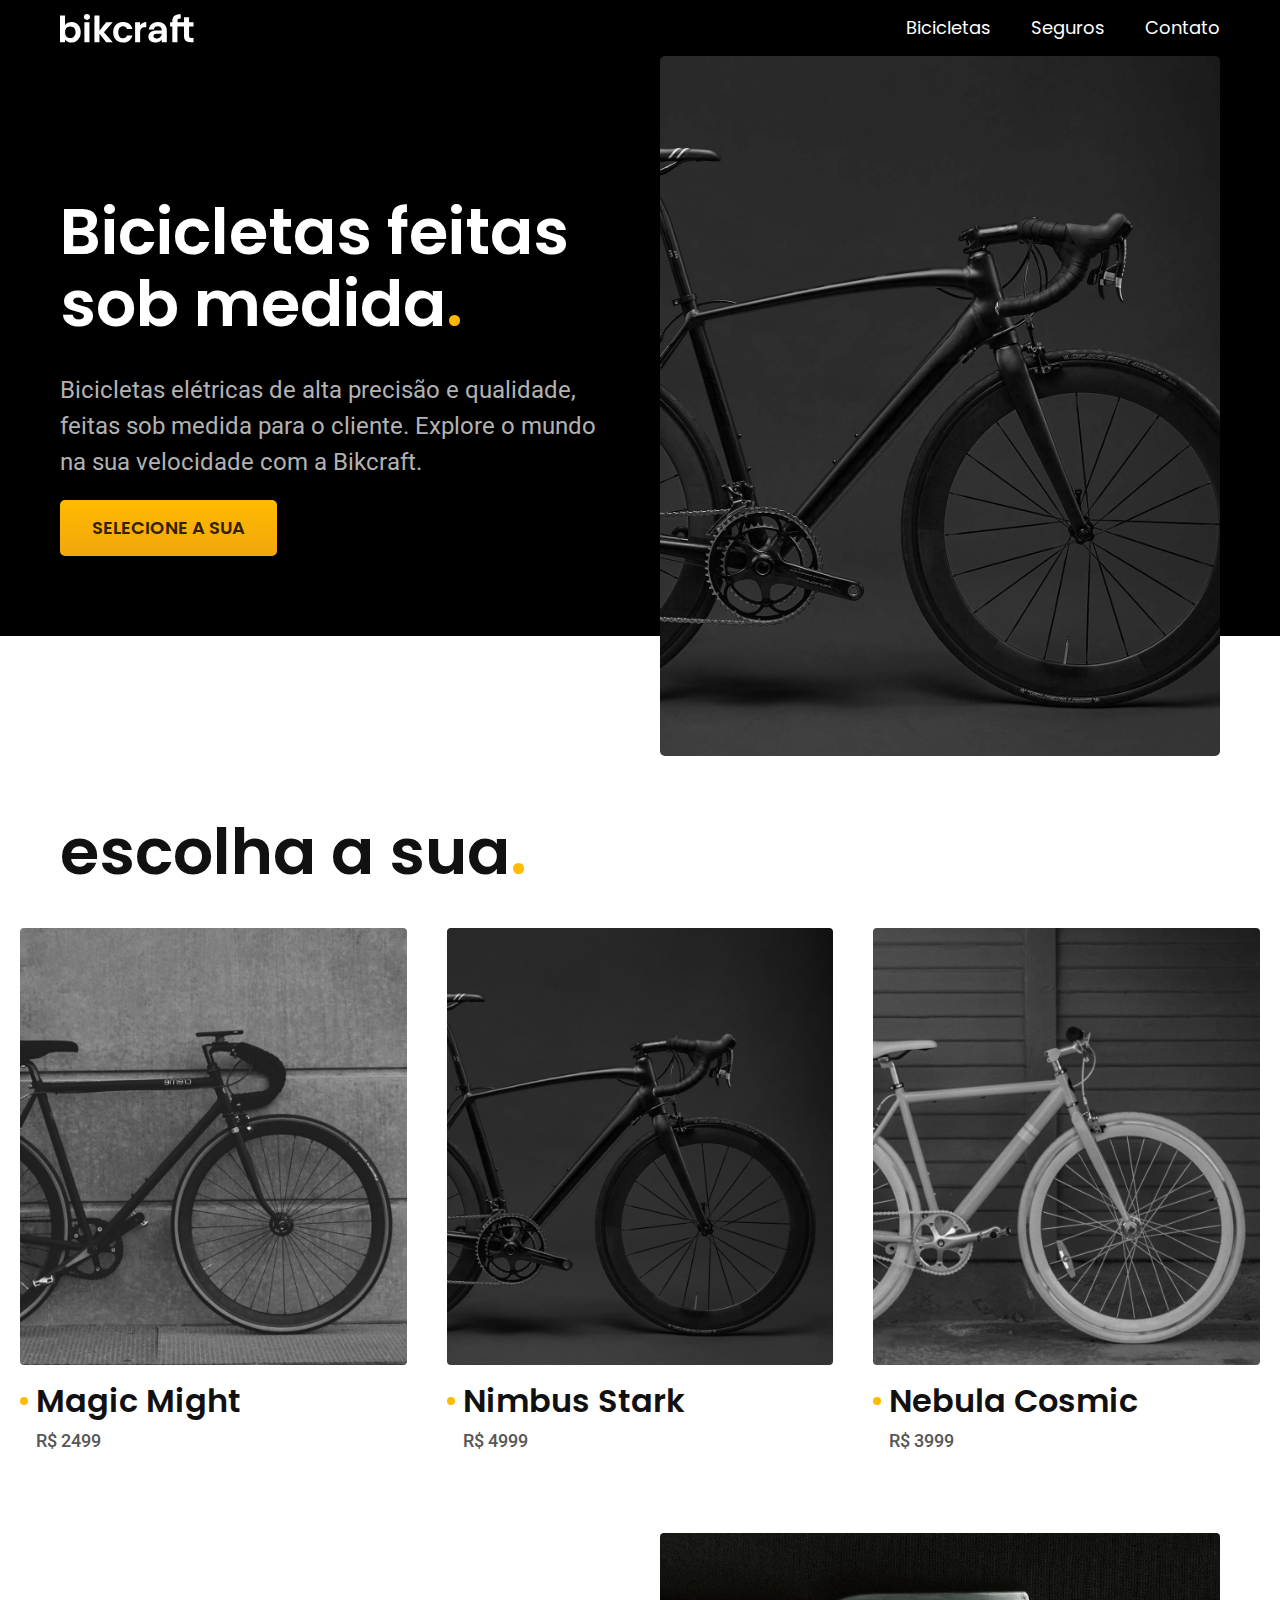
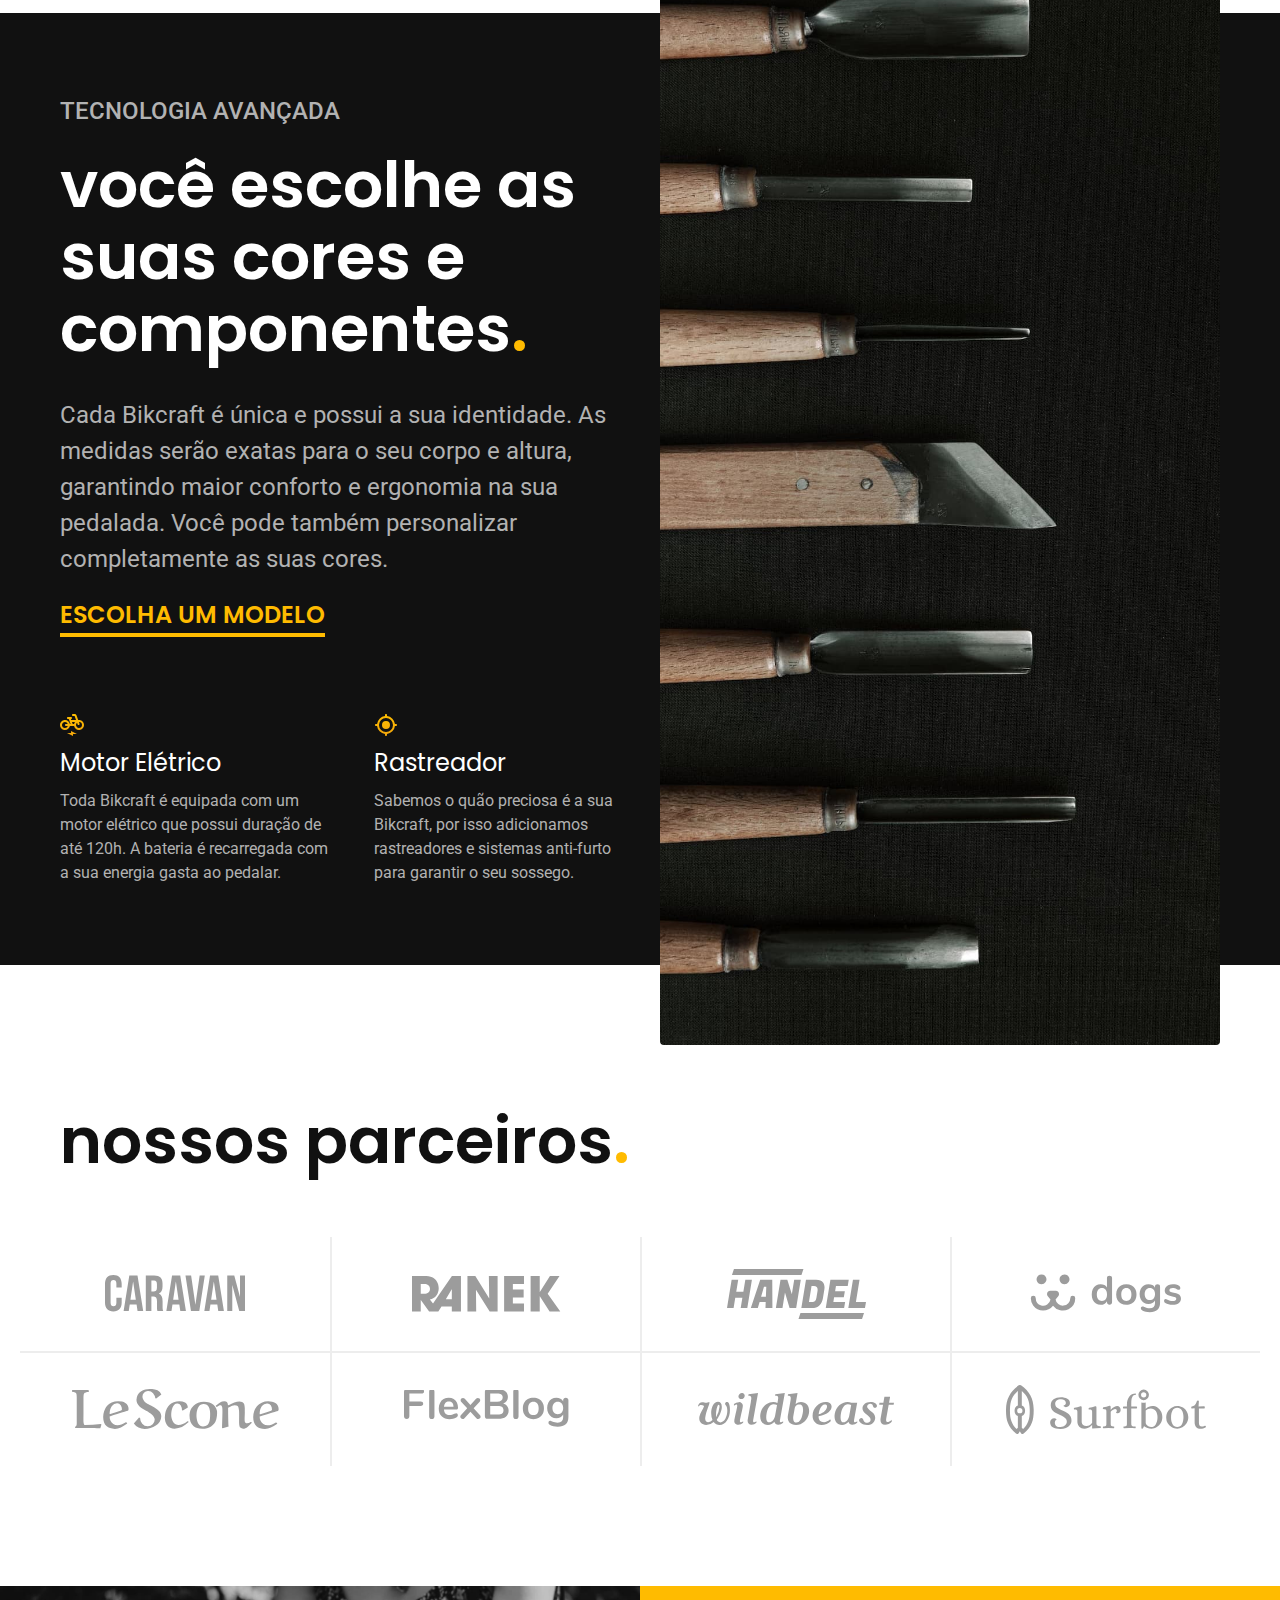
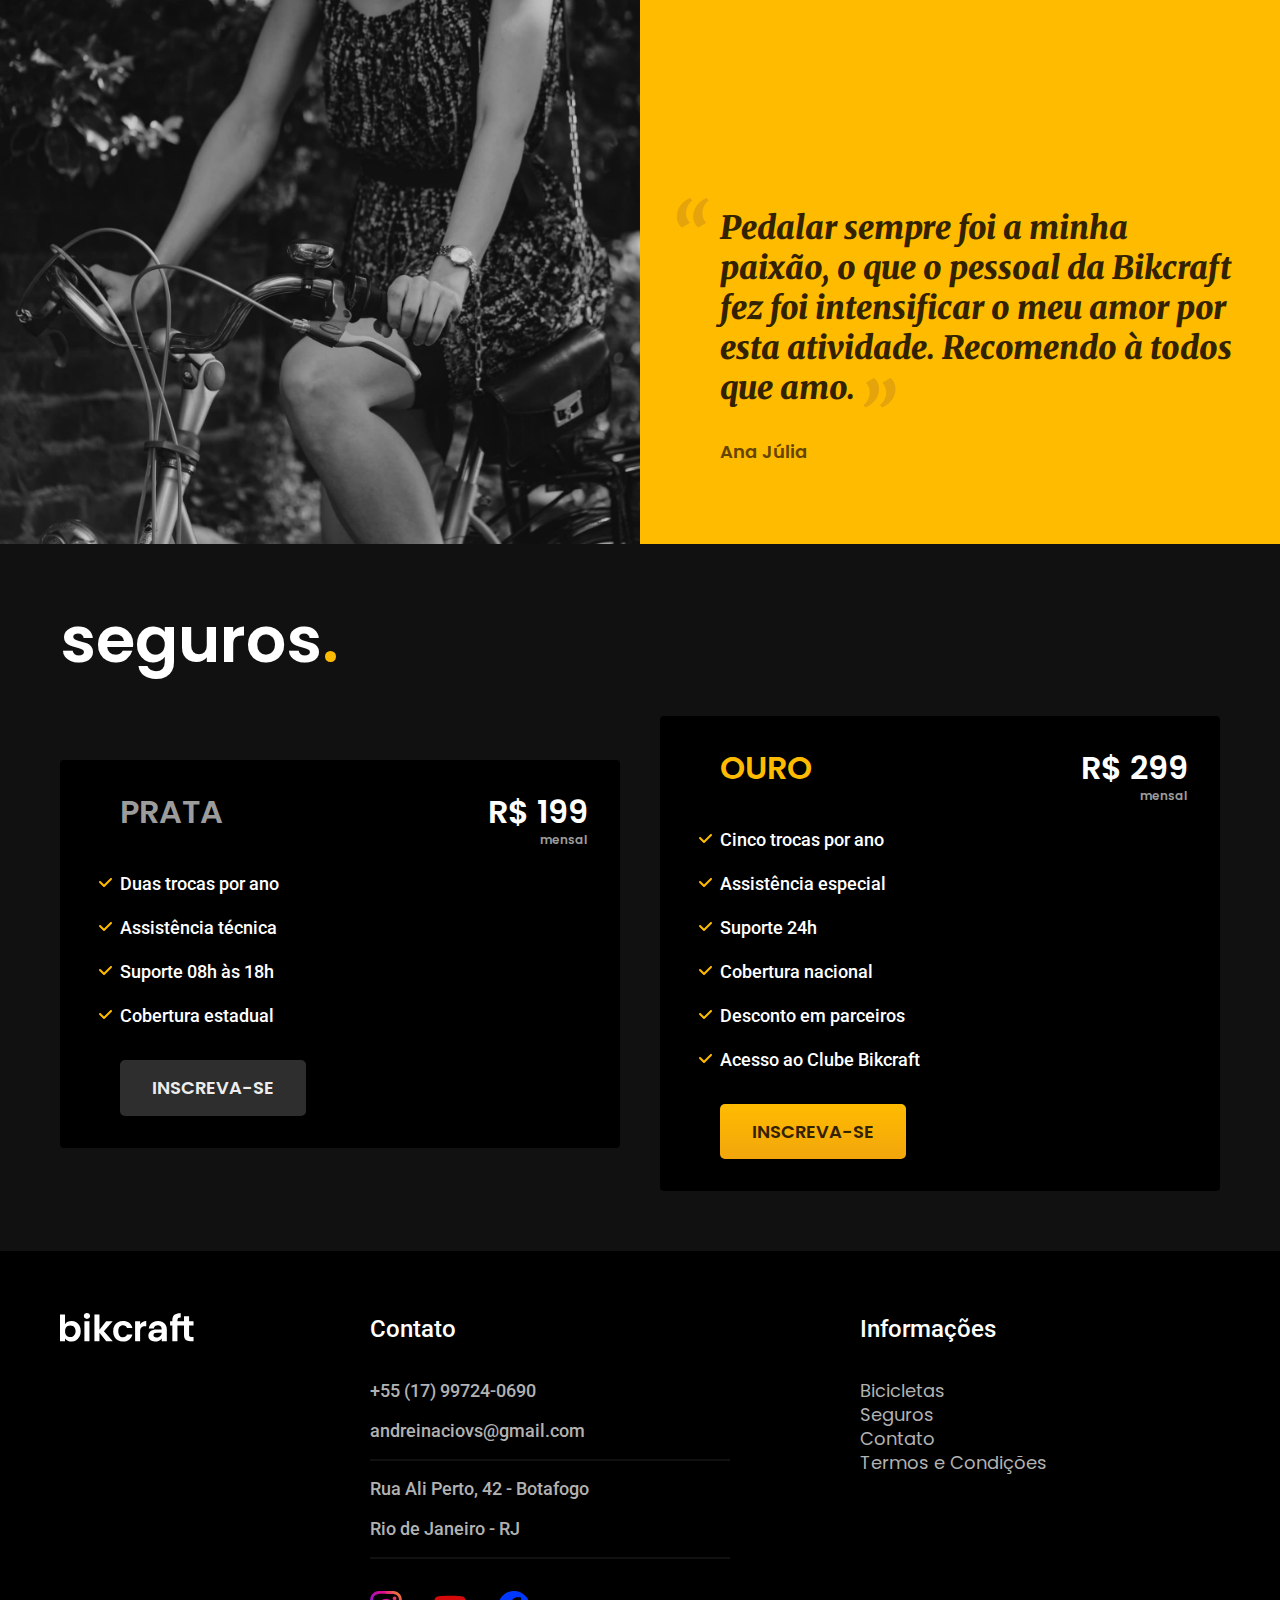
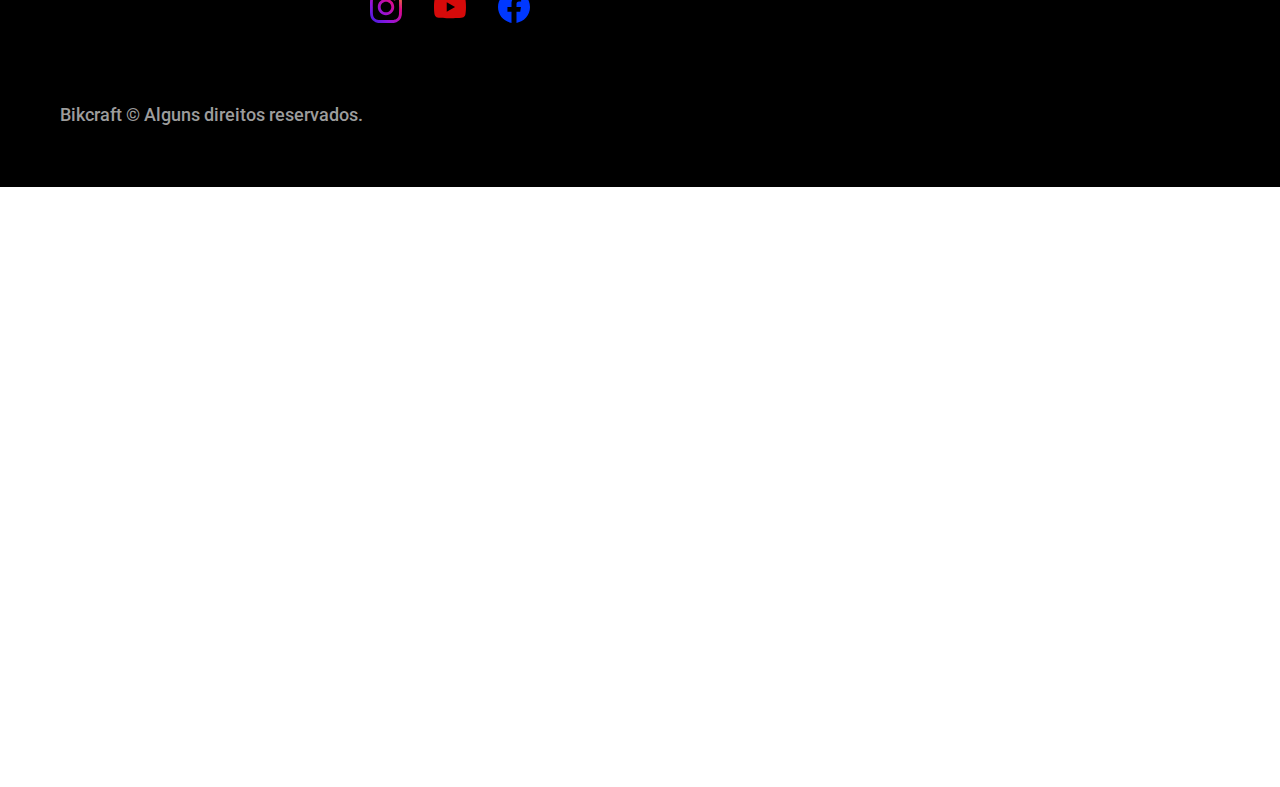
==== index.html @ 0cb3e91a "feat (footer): criacao do footer da PAGINA" ====
<!DOCTYPE html>
<html lang="en">

<head>
  <meta charset="UTF-8" />
  <meta name="viewport" content="width=device-width, initial-scale=1.0" />
  <meta name="description"
    content="Bicicletas elétricas de alta precisão e qualidade,  feitas sob medida para o cliente. Explore o mundo na sua velocidade com a Bikcraft." />
  <link rel="preconnect" href="https://fonts.googleapis.com">
  <link rel="preconnect" href="https://fonts.gstatic.com" crossorigin>
  <link
    href="https://fonts.googleapis.com/css2?family=Poppins:ital,wght@0,100;0,200;0,300;0,400;0,500;0,600;0,700;0,800;0,900;1,100;1,200;1,300;1,400;1,500;1,600;1,700;1,800;1,900&family=Roboto:ital,wght@0,100;0,300;0,400;0,500;0,700;0,900;1,100;1,300;1,400;1,500;1,700;1,900&family=Merriweather:ital,wght@0,300;0,400;0,700;0,900;1,300;1,400;1,700;1,900&display=swap"
    rel="stylesheet">
  <link rel="stylesheet" href="./css/style.css" />
  <link rel="shortcut icon" href="./img/favicon.svg" type="image/x-icon" />
  <title>Bikcraft - Bicicletas Elétricas</title>
</head>

<body>
  <!--  HEADER -->
  <header class="header-bg">
    <div class="container header">
      <a class="logo" href="./">
        <img src="./img/bikcraft.svg" alt="Bikcraft" />
      </a>
      <nav aria-label="primaria">
        <ul class="header-menu c0 font1-m">
          <li>
            <a class="header-bicicletas" href="./bicicletas.html">Bicicletas</a>
          </li>
          <li><a class="header-seguros" href="./seguros.html">Seguros</a></li>
          <li><a class="header-contato" href="./contato.html">Contato</a></li>
        </ul>
      </nav>
    </div>
  </header>

  <!-- INTRODUCAO -->
  <main class="introducao-bg">
    <div class="container introducao">
      <div class="introducao-conteudo">
        <h1 class="introducao-title c0 font1-2xl">
          Bicicletas feitas sob medida<span class="p1">.</span>
        </h1>
        <p class="introducao-desc c5 font2-l">
          Bicicletas elétricas de alta precisão e qualidade, feitas sob medida
          para o cliente. Explore o mundo na sua velocidade com a Bikcraft.
        </p>
        <a class="introducao-btn btn" type="button">SELECIONE A SUA</a>
      </div>
      <div>
        <img src="./img/fotos/introducao.jpg" alt="Bicicleta Elétrica Nimbuns Stark" />
      </div>
    </div>
  </main>

  <!-- Bicicletas -->
  <article class="bicicletas-lista">
    <h2 class="container bicicletas-title c11 font1-2xl">
      escolha a sua<span class="p1">.</span>
    </h2>
    <div class="bicicletas-galeria">
      <ul>
        <li>
          <a href="./bicicletas/magic.html">
            <img src="./img/bicicletas/magic-home.jpg" alt="Bicicleta elétrica Magic Might" />
            <h3 class="font1-xl c11">Magic Might</h3>
            <span class="font2-m c8">R$ 2499</span>
          </a>
        </li>
        <li>
          <a href="./bicicletas/nimbus.html">
            <img src="./img/bicicletas/nimbus-home.jpg" alt="Bicicleta elétrica Nimbus Stark" />
            <h3 class="font1-xl c11">Nimbus Stark</h3>
            <span class="font2-m c8">R$ 4999</span>
          </a>
        </li>
        <li>
          <a href="./bicicletas/nebula.html">
            <img src="./img/bicicletas/nebula-home.jpg" alt="Bicicleta elétrica Nebula Cosmic" />
            <h3 class="font1-xl c11">Nebula Cosmic</h3>
            <span class="font2-m c8">R$ 3999</span>
          </a>
        </li>
      </ul>
    </div>
  </article>

  <!-- Tecnologia -->
  <article class="tecnologia-bg">
    <div class="container tecnologia">
      <div class="tecnologia-conteudo">
        <span class="font2-l-bold c5">TECNOLOGIA AVANÇADA</span>
        <h2 class="font1-2xl c0">
          você escolhe as suas cores e componentes<span class="p1">.</span>
        </h2>
        <p class="font2-l c5">
          Cada Bikcraft é única e possui a sua identidade. As medidas serão
          exatas para o seu corpo e altura, garantindo maior conforto e
          ergonomia na sua pedalada. Você pode também personalizar
          completamente as suas cores.
        </p>
        <a class="link" href="./bicicletas.html">ESCOLHA UM MODELO</a>
        <div class="tecnologia-vantagens">
          <div class="vantagem motor">
            <img src="./img/icones/eletrica.svg" alt="" />
            <h3 class="font1-l c0">Motor Elétrico</h3>
            <p class="font2-s c5">
              Toda Bikcraft é equipada com um motor elétrico que possui
              duração de até 120h. A bateria é recarregada com a sua energia
              gasta ao pedalar.
            </p>
          </div>
          <div class="vantagem rastreador">
            <img src="./img/icones/rastreador.svg" alt="" />
            <h3 class="font1-l c0">Rastreador</h3>
            <p class="font2-s c5">
              Sabemos o quão preciosa é a sua Bikcraft, por isso adicionamos
              rastreadores e sistemas anti-furto para garantir o seu sossego.
            </p>
          </div>
        </div>
      </div>
      <div class="tecnologia-imagem">
        <img src="./img/fotos/tecnologia.jpg" alt="" />
      </div>
    </div>
  </article>

  <!-- Parceiros -->
  <section class="parceiros" aria-label="Nossos Parceiros">
    <h2 class="container font1-2xl c11">nossos parceiros<span class="p1">.</span></h2>

    <ul>
      <li><img src="./img/parceiros/caravan.svg" alt="caravan"></li>
      <li><img src="./img/parceiros/ranek.svg" alt="ranek"></li>
      <li><img src="./img/parceiros/handel.svg" alt="handel"></li>
      <li><img src="./img/parceiros/dogs.svg" alt="dogs"></li>
      <li><img src="./img/parceiros/lescone.svg" alt="lescone"></li>
      <li><img src="./img/parceiros/flexblog.svg" alt="flexblog"></li>
      <li><img src="./img/parceiros/wildbeast.svg" alt="wildbeast"></li>
      <li><img src="./img/parceiros/surfbot.svg" alt="surfbot"></li>
    </ul>
  </section>

  <!-- Depoimento -->
  <section class="depoimento" aria-label="Depoimento">
    <div>
      <img src="./img/fotos/depoimento.jpg" alt="Pessoa pedalando com uma Bikcraft">
    </div>

    <div class="depoimento-conteudo">
      <blockquote class="font1-xl p5">
        <p>Pedalar sempre foi a minha paixão, o que o pessoal da Bikcraft fez foi intensificar
          o meu amor por esta atividade. Recomendo à todos que amo.</p>
      </blockquote>
      <span class="font1-m-bold p4">Ana Júlia</span>
    </div>
  </section>

  <!-- Seguros -->
  <article class="seguros-bg">
    <div class="container seguros">
      <h2 class="font1-2xl c0">seguros<span class="p1">.</span></h2>
      <div class="seguros-item">
        <h3 class="font1-xl c6">PRATA</h3>
        <span class="font1-xl c0">R$ 199<span class="font1-xs c6">mensal</span></span>
        <ul class="font2-m c0">
          <li>Duas trocas por ano</li>
          <li>Assistência técnica</li>
          <li>Suporte 08h às 18h</li>
          <li>Cobertura estadual</li>
        </ul>
        <a class="btn secondary" href="./orcamento.html">INSCREVA-SE</a>
      </div>
      <div class="seguros-item">
        <h3 class="font1-xl p1">OURO</h3>
        <span class="c0 font1-xl">R$ 299<span class="font1-xs c6">mensal</span></span>
        <ul class="font2-m c0">
          <li>Cinco trocas por ano</li>
          <li>Assistência especial</li>
          <li>Suporte 24h</li>
          <li>Cobertura nacional</li>
          <li>Desconto em parceiros</li>
          <li>Acesso ao Clube Bikcraft</li>
        </ul>
        <a class="btn" href="./orcamento.html">INSCREVA-SE</a>
      </div>
    </div>
  </article>

  <!-- Footer -->
  <footer class="footer-bg">
    <div class="container footer">
      <img src="./img/bikcraft.svg" alt="">
      <div class="footer-contato">
        <h3 class="font2-l-bold c0">Contato</h3>
        <ul class="font2-m c5">
          <li><a href="tel:+5517997240690">+55 (17) 99724-0690</a></li>
          <li><a href="mailto:andreinaciovs@gmail.com">andreinaciovs@gmail.com</a></li>
          <li>Rua Ali Perto, 42 - Botafogo</li>
          <li>Rio de Janeiro - RJ</li>
        </ul>
        <div class="footer-redes">
          <a href="./">
            <img src="./img/redes/instagram.svg" alt="Instagram">
          </a>
          <a href="./">
            <img src="./img/redes/youtube.svg" alt="Youtube">
          </a>
          <a href="./">
            <img src="./img/redes/facebook.svg" alt="Facebook">
          </a>
        </div>
      </div>
      <div class="footer-informacoes">
        <h3 class="font2-l-bold c0">Informações</h3>
        <nav>
          <ul class="font1-m c5">
            <li><a href="./bicicletas.html">Bicicletas</a></li>
            <li><a href="./seguros.html">Seguros</a></li>
            <li><a href="./contato.html">Contato</a></li>
            <li><a href="./termos.html">Termos e Condições</a></li>
          </ul>
        </nav>
      </div>
      <p class="footer-copy font2-m c6">Bikcraft © Alguns direitos reservados.</p>
    </div>
  </footer>

</body>

</html>
---- css/style.css ----
@import "./global/global.css";
@import "./utils/tipografia.css";
@import "./utils/cores.css";

@import "./global/header.css";
@import "./global/footer.css";

/* Utilidades */
@import "./utils/components.css";

/* Home */
@import "./home/introducao.css";
@import "./home/tecnologia.css";
@import "./home/parceiros.css";
@import "./home/depoimento.css";
@import "./home/seguros.css";

/* Bicicletas */
@import "./bicicletas/bicicletas-list.css";
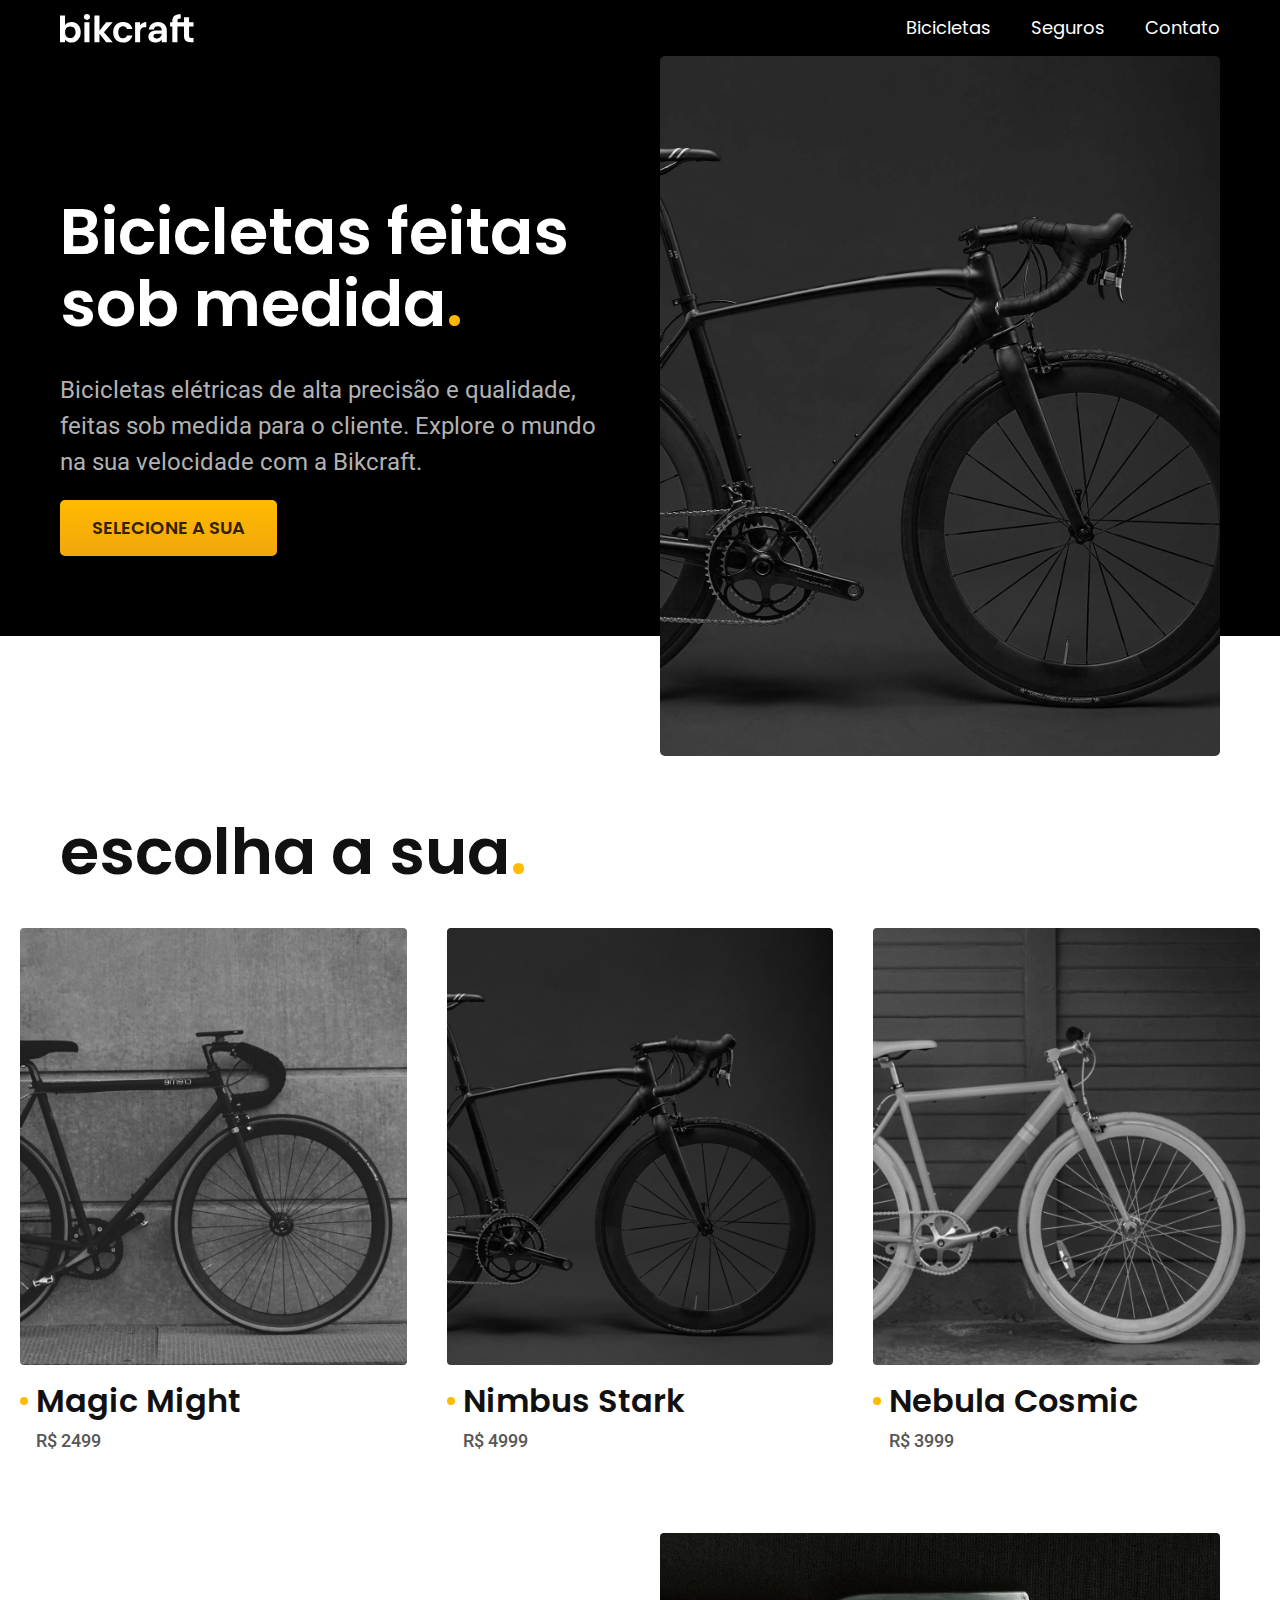
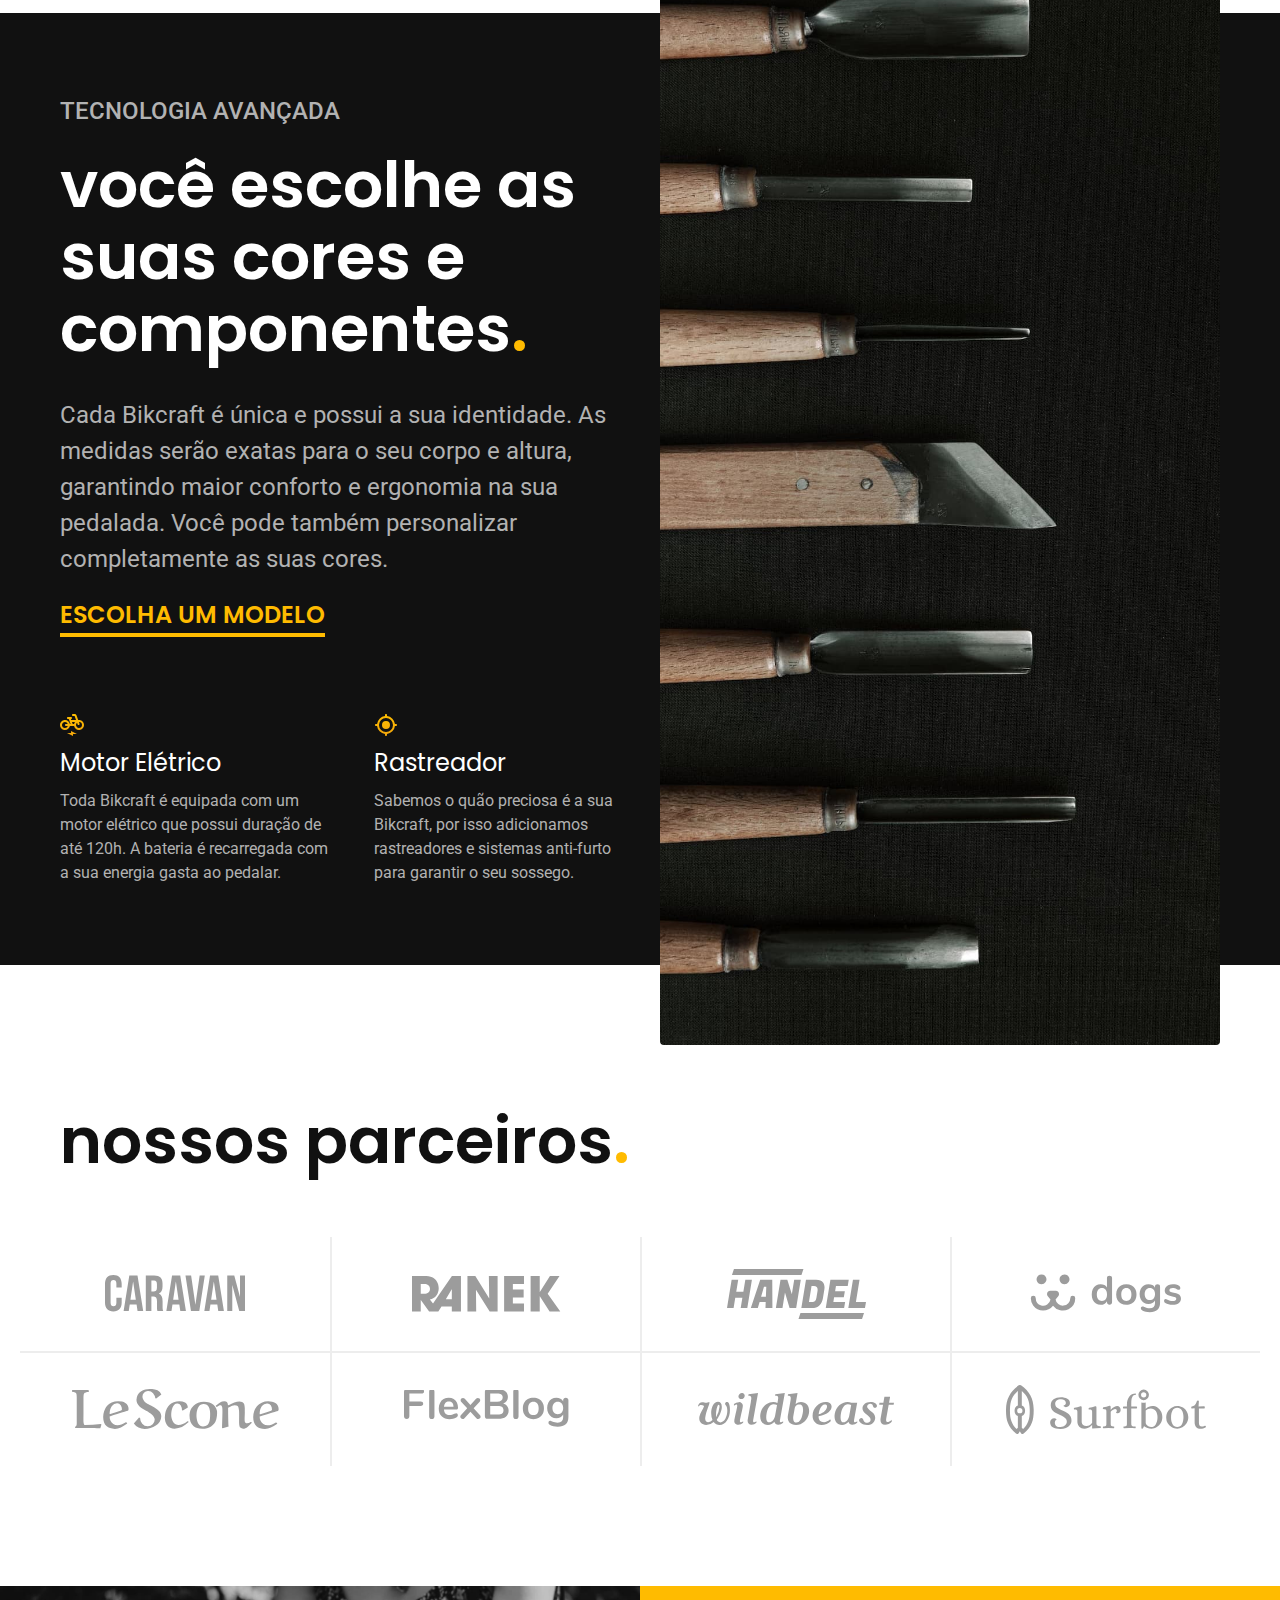
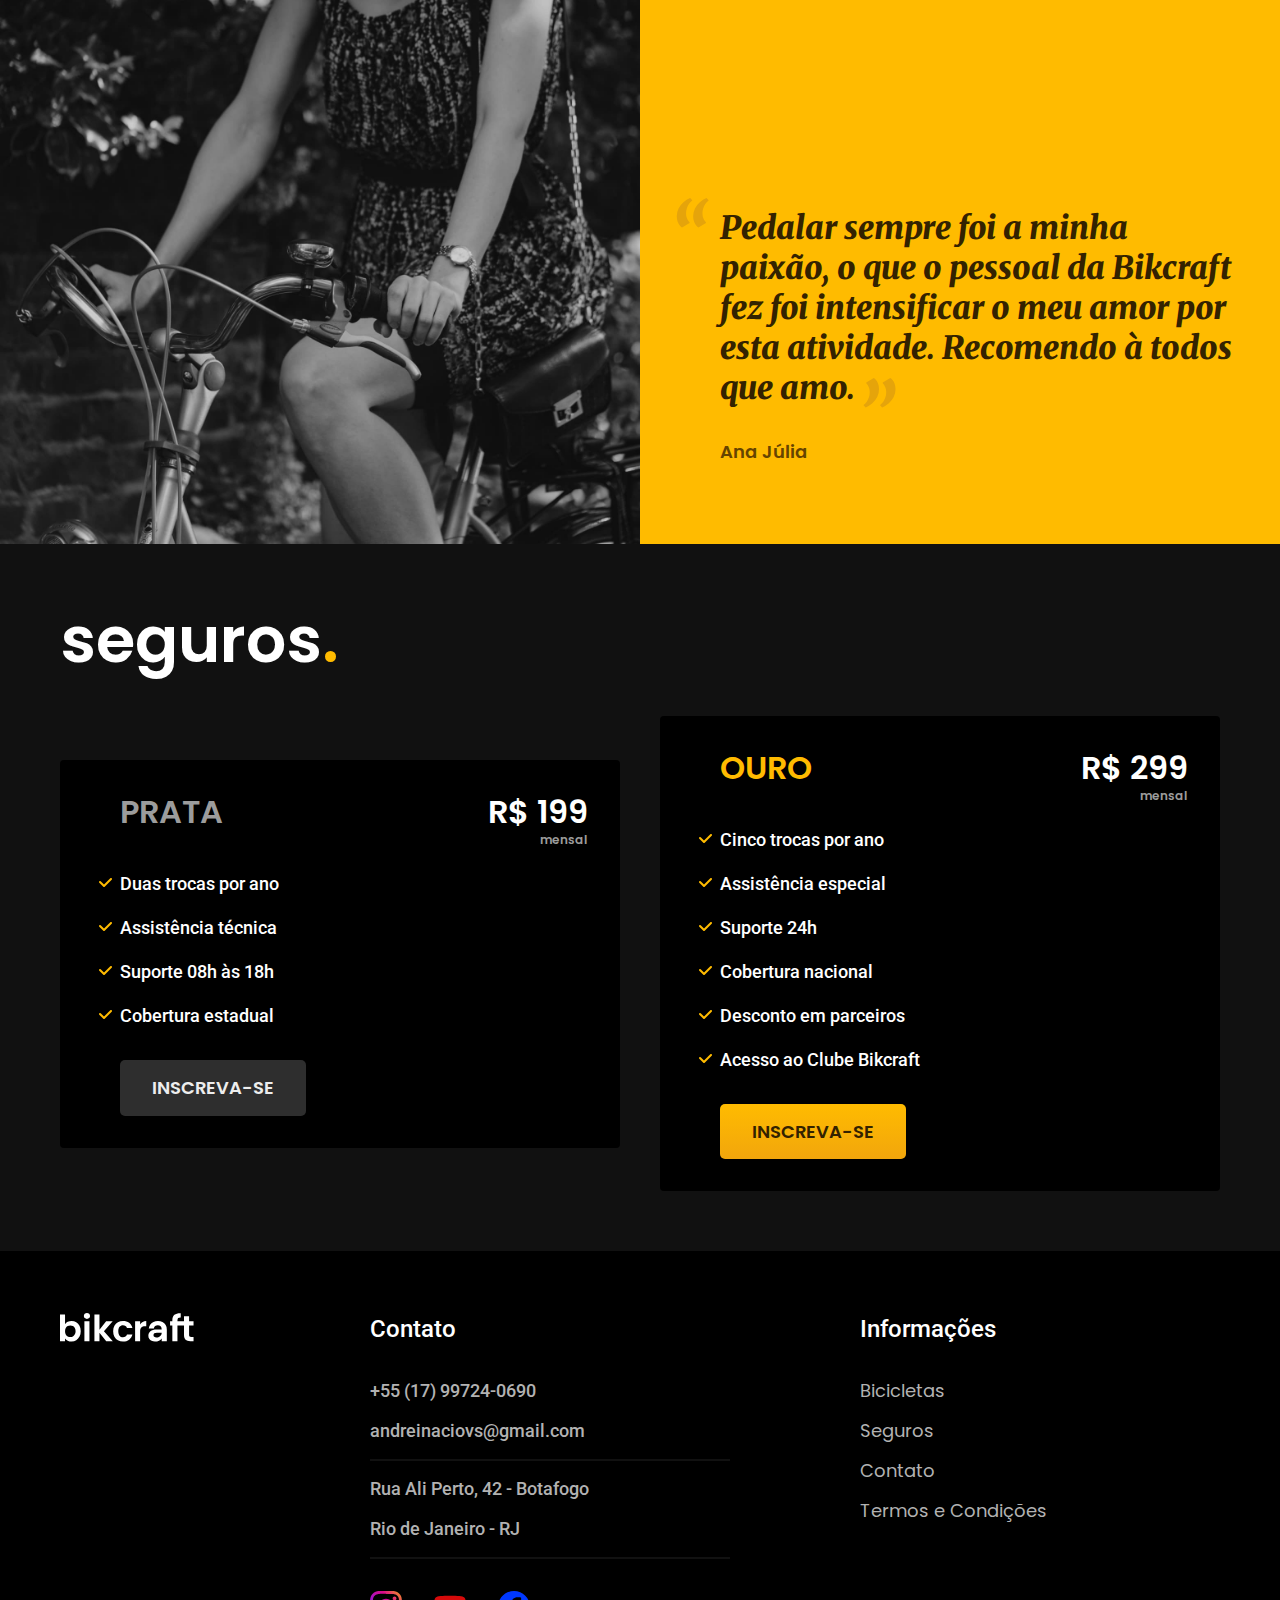
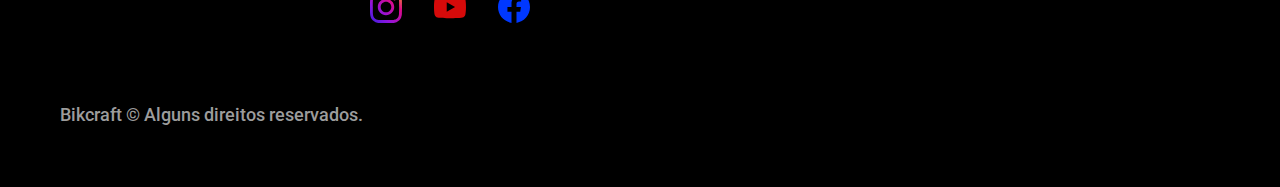
==== commit fca0bc78: "style (footers): ajustando espacamento das informacoes" ====
--- a/index.html
+++ b/index.html
@@ -216,7 +216,7 @@
       <div class="footer-informacoes">
         <h3 class="font2-l-bold c0">Informações</h3>
         <nav>
-          <ul class="font1-m c5">
+          <ul class="informacoes-nav font1-m c5">
             <li><a href="./bicicletas.html">Bicicletas</a></li>
             <li><a href="./seguros.html">Seguros</a></li>
             <li><a href="./contato.html">Contato</a></li>
--- a/css/style.css
+++ b/css/style.css
@@ -15,5 +15,8 @@
 @import "./home/depoimento.css";
 @import "./home/seguros.css";
 
+/* Termos */
+@import "./termos/termos.css";
+
 /* Bicicletas */
 @import "./bicicletas/bicicletas-list.css";
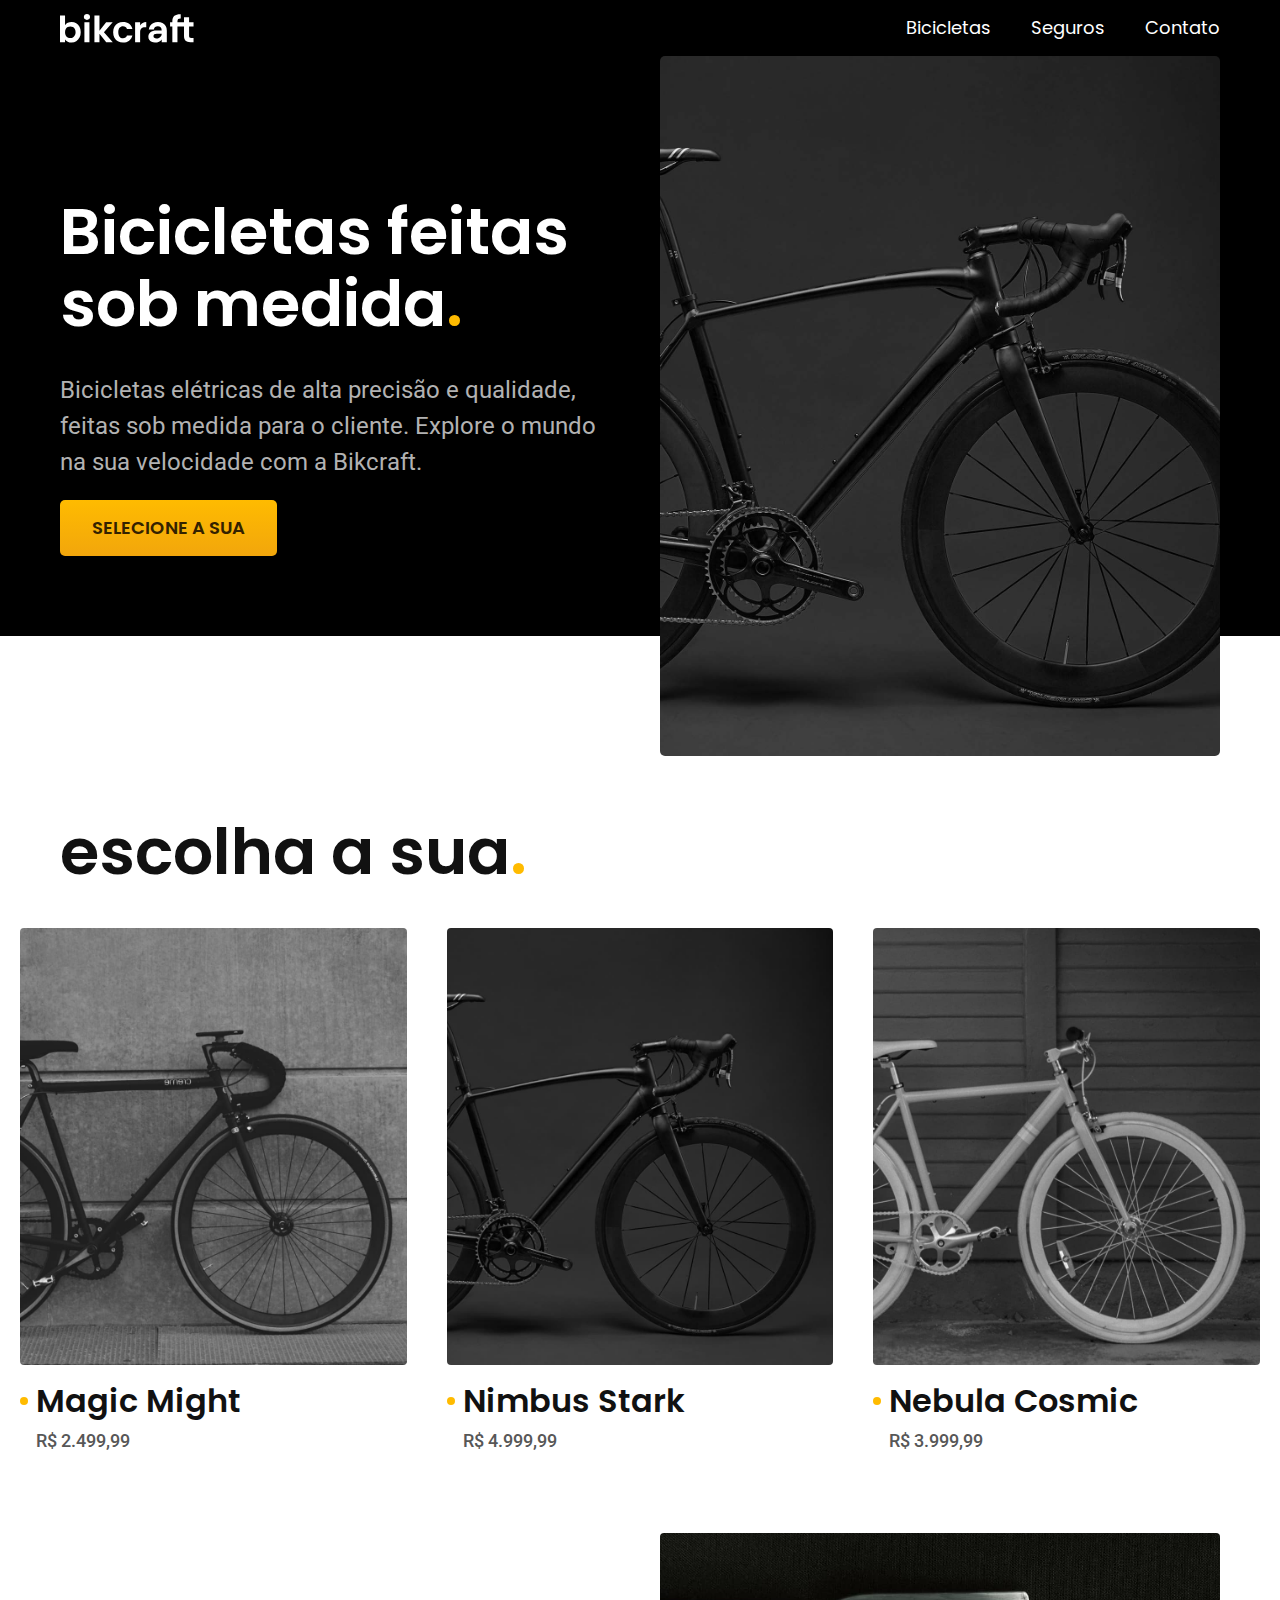
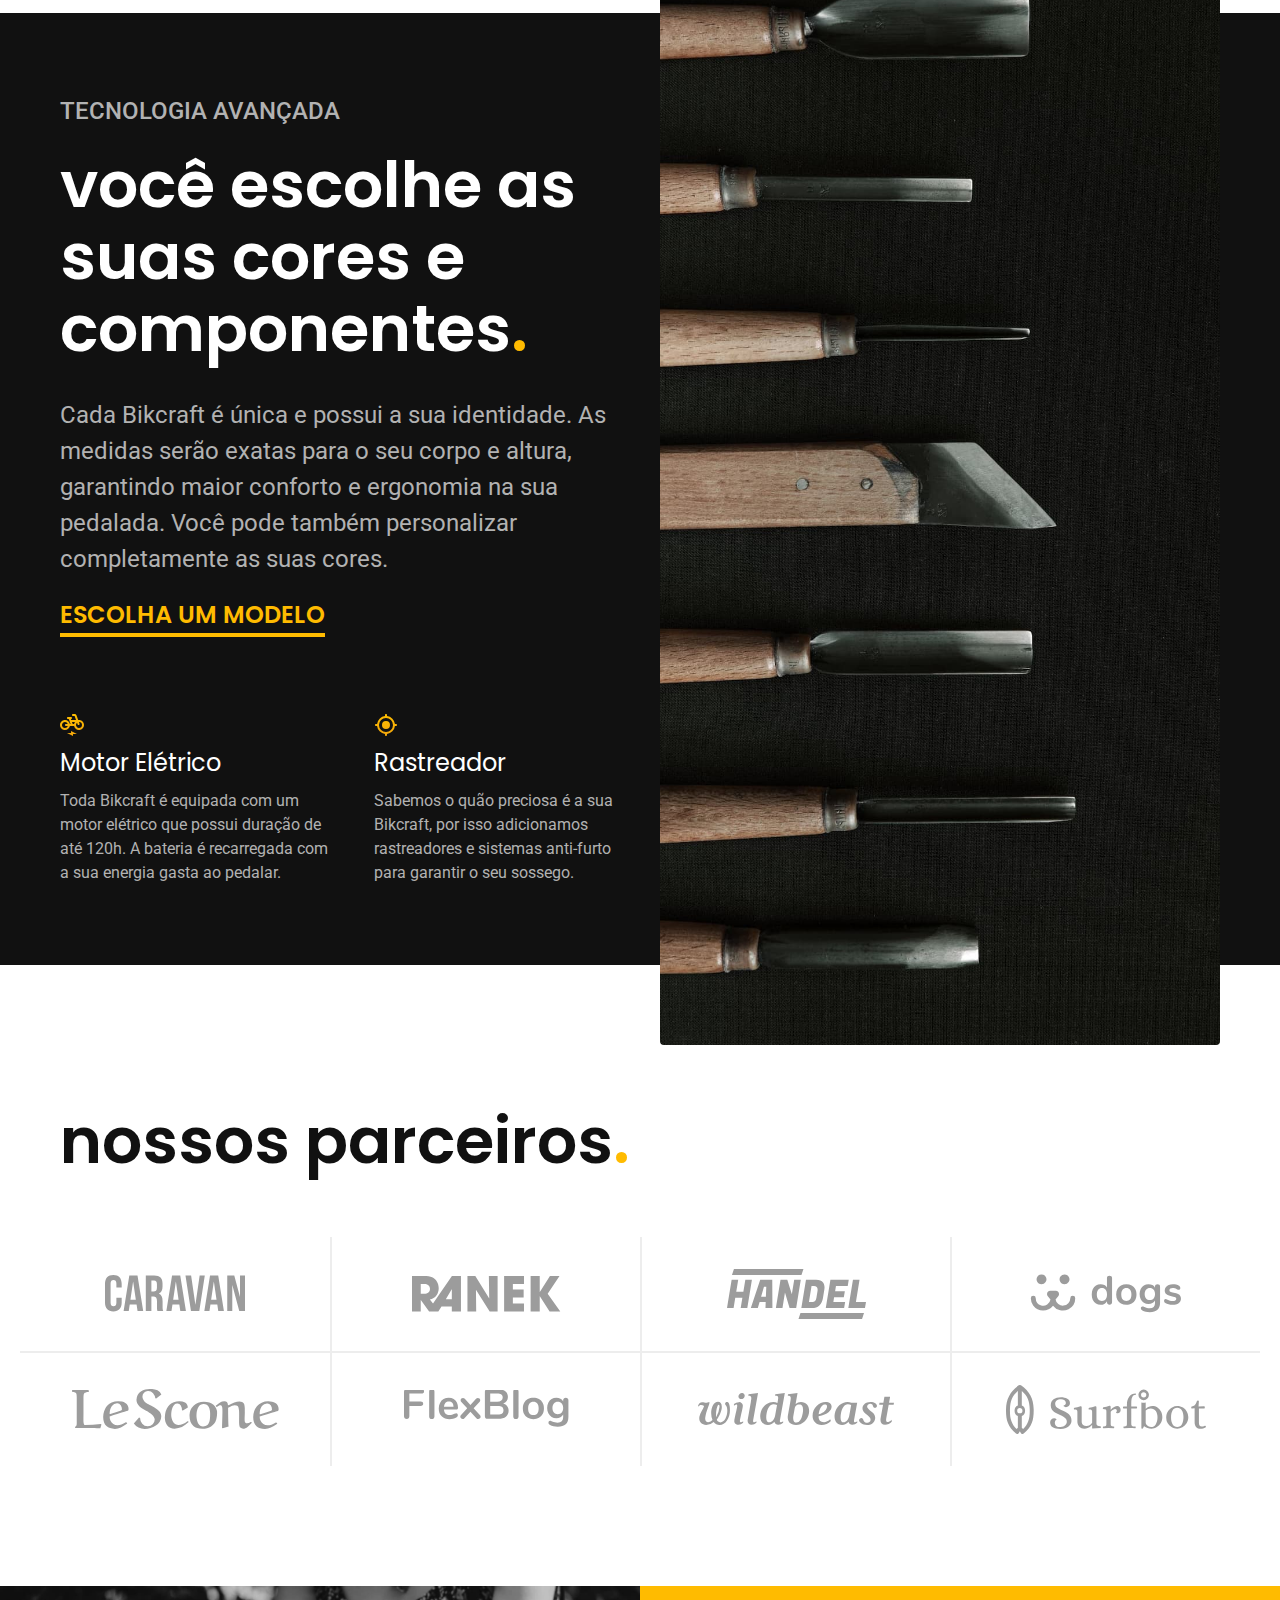
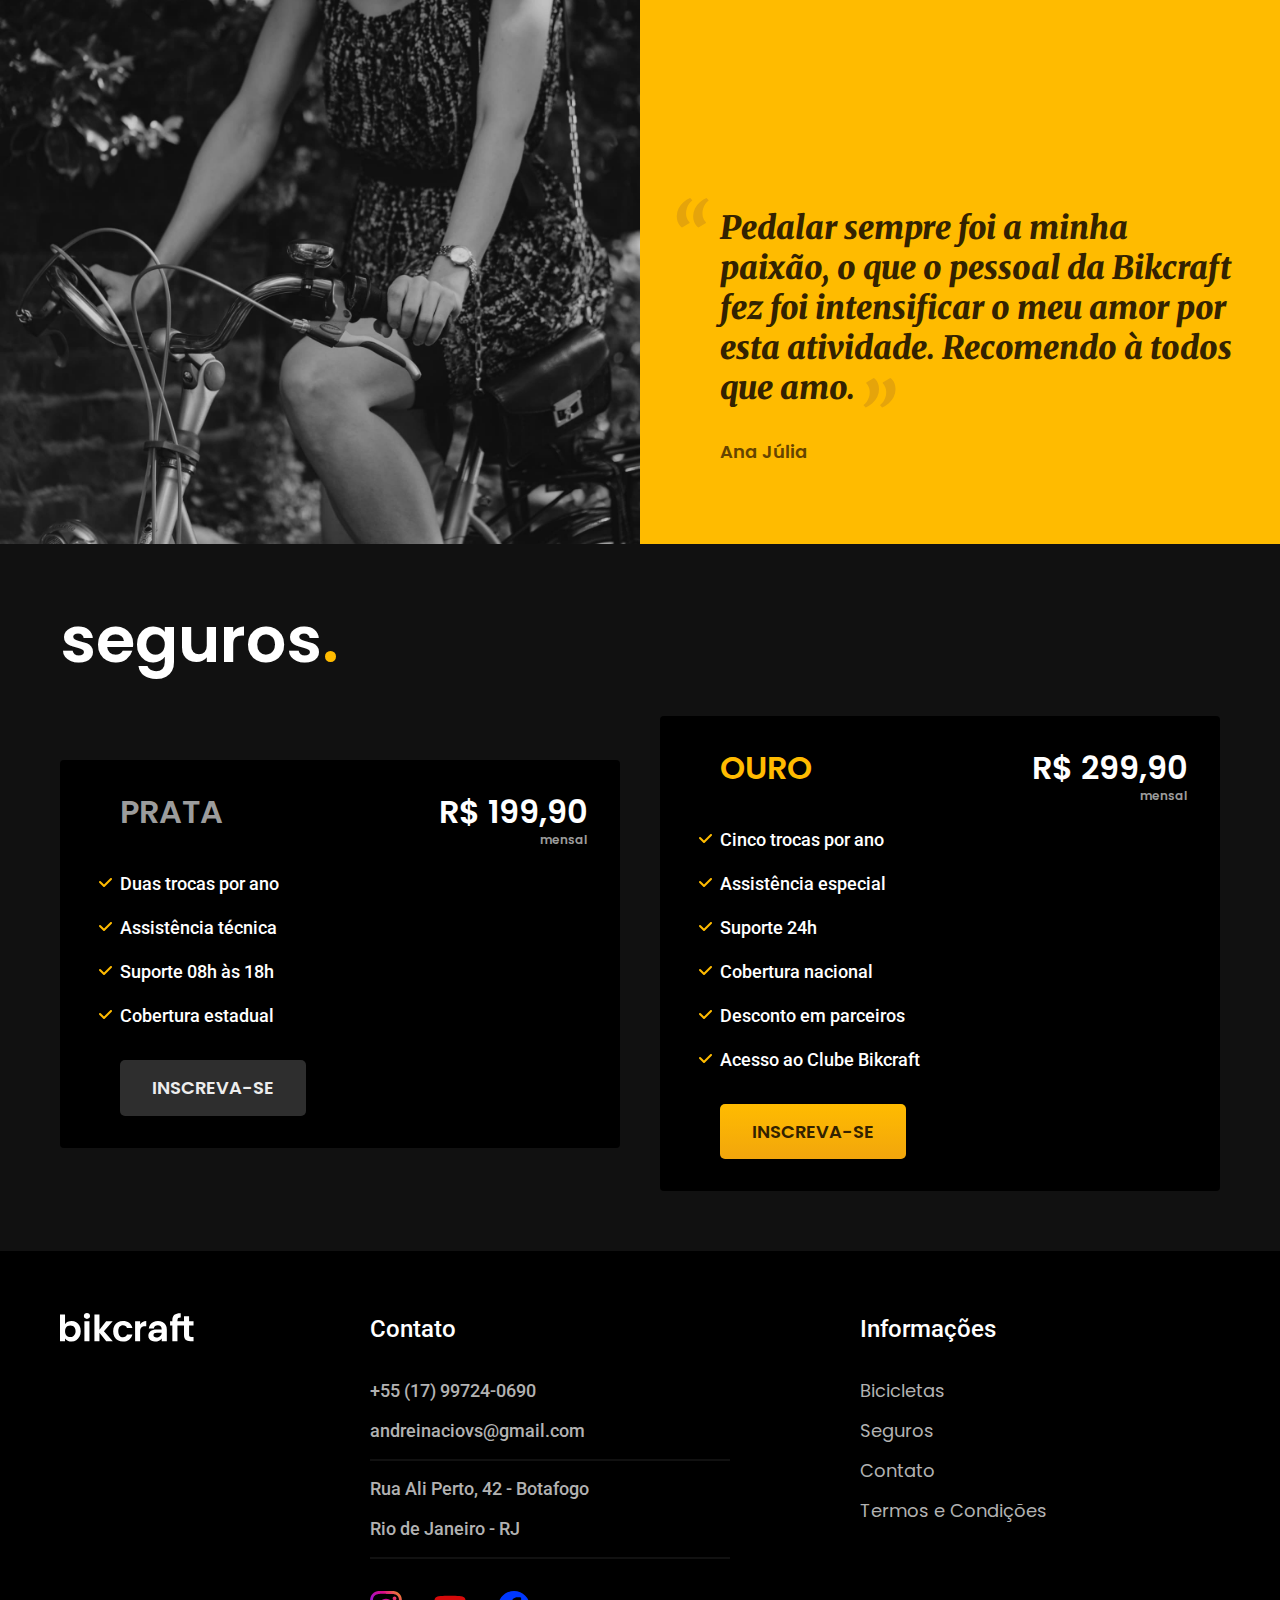
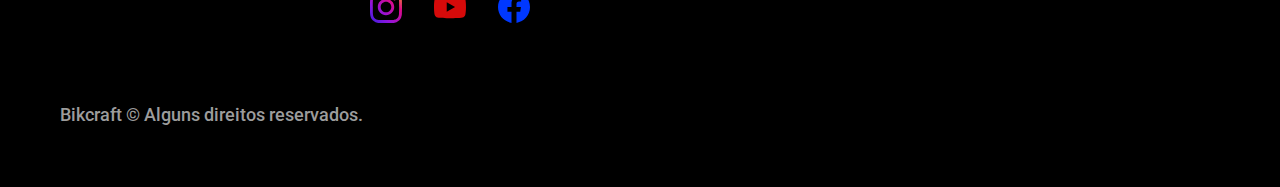
==== commit 095cc516: "fix (global): alterando precificacoes" ====
--- a/index.html
+++ b/index.html
@@ -1,233 +1,265 @@
 <!DOCTYPE html>
 <html lang="en">
-
-<head>
-  <meta charset="UTF-8" />
-  <meta name="viewport" content="width=device-width, initial-scale=1.0" />
-  <meta name="description"
-    content="Bicicletas elétricas de alta precisão e qualidade,  feitas sob medida para o cliente. Explore o mundo na sua velocidade com a Bikcraft." />
-  <link rel="preconnect" href="https://fonts.googleapis.com">
-  <link rel="preconnect" href="https://fonts.gstatic.com" crossorigin>
-  <link
-    href="https://fonts.googleapis.com/css2?family=Poppins:ital,wght@0,100;0,200;0,300;0,400;0,500;0,600;0,700;0,800;0,900;1,100;1,200;1,300;1,400;1,500;1,600;1,700;1,800;1,900&family=Roboto:ital,wght@0,100;0,300;0,400;0,500;0,700;0,900;1,100;1,300;1,400;1,500;1,700;1,900&family=Merriweather:ital,wght@0,300;0,400;0,700;0,900;1,300;1,400;1,700;1,900&display=swap"
-    rel="stylesheet">
-  <link rel="stylesheet" href="./css/style.css" />
-  <link rel="shortcut icon" href="./img/favicon.svg" type="image/x-icon" />
-  <title>Bikcraft - Bicicletas Elétricas</title>
-</head>
-
-<body>
-  <!--  HEADER -->
-  <header class="header-bg">
-    <div class="container header">
-      <a class="logo" href="./">
-        <img src="./img/bikcraft.svg" alt="Bikcraft" />
-      </a>
-      <nav aria-label="primaria">
-        <ul class="header-menu c0 font1-m">
+  <head>
+    <meta charset="UTF-8" />
+    <meta name="viewport" content="width=device-width, initial-scale=1.0" />
+    <meta
+      name="description"
+      content="Bicicletas elétricas de alta precisão e qualidade,  feitas sob medida para o cliente. Explore o mundo na sua velocidade com a Bikcraft."
+    />
+    <link rel="preconnect" href="https://fonts.googleapis.com" />
+    <link rel="preconnect" href="https://fonts.gstatic.com" crossorigin />
+    <link
+      href="https://fonts.googleapis.com/css2?family=Poppins:ital,wght@0,100;0,200;0,300;0,400;0,500;0,600;0,700;0,800;0,900;1,100;1,200;1,300;1,400;1,500;1,600;1,700;1,800;1,900&family=Roboto:ital,wght@0,100;0,300;0,400;0,500;0,700;0,900;1,100;1,300;1,400;1,500;1,700;1,900&family=Merriweather:ital,wght@0,300;0,400;0,700;0,900;1,300;1,400;1,700;1,900&display=swap"
+      rel="stylesheet"
+    />
+    <link rel="stylesheet" href="./css/style.css" />
+    <link rel="shortcut icon" href="./img/favicon.svg" type="image/x-icon" />
+    <title>Bikcraft - Bicicletas Elétricas</title>
+  </head>
+
+  <body>
+    <!--  HEADER -->
+    <header class="header-bg">
+      <div class="container header">
+        <a class="logo" href="./">
+          <img src="./img/bikcraft.svg" alt="Bikcraft" />
+        </a>
+        <nav aria-label="primaria">
+          <ul class="header-menu c0 font1-m">
+            <li>
+              <a class="header-bicicletas" href="./bicicletas.html"
+                >Bicicletas</a
+              >
+            </li>
+            <li><a class="header-seguros" href="./seguros.html">Seguros</a></li>
+            <li><a class="header-contato" href="./contato.html">Contato</a></li>
+          </ul>
+        </nav>
+      </div>
+    </header>
+
+    <!-- INTRODUCAO -->
+    <main class="introducao-bg">
+      <div class="container introducao">
+        <div class="introducao-conteudo">
+          <h1 class="introducao-title c0 font1-2xl">
+            Bicicletas feitas sob medida<span class="p1">.</span>
+          </h1>
+          <p class="introducao-desc c5 font2-l">
+            Bicicletas elétricas de alta precisão e qualidade, feitas sob medida
+            para o cliente. Explore o mundo na sua velocidade com a Bikcraft.
+          </p>
+          <a class="introducao-btn btn" type="button">SELECIONE A SUA</a>
+        </div>
+        <div>
+          <img
+            src="./img/fotos/introducao.jpg"
+            alt="Bicicleta Elétrica Nimbuns Stark"
+          />
+        </div>
+      </div>
+    </main>
+
+    <!-- Bicicletas -->
+    <article class="bicicletas-lista">
+      <h2 class="container bicicletas-title c11 font1-2xl">
+        escolha a sua<span class="p1">.</span>
+      </h2>
+      <div class="bicicletas-galeria">
+        <ul>
           <li>
-            <a class="header-bicicletas" href="./bicicletas.html">Bicicletas</a>
+            <a href="./bicicletas/magic.html">
+              <img
+                src="./img/bicicletas/magic-home.jpg"
+                alt="Bicicleta elétrica Magic Might"
+              />
+              <h3 class="font1-xl c11">Magic Might</h3>
+              <span class="font2-m c8">R$ 2.499,99</span>
+            </a>
           </li>
-          <li><a class="header-seguros" href="./seguros.html">Seguros</a></li>
-          <li><a class="header-contato" href="./contato.html">Contato</a></li>
+          <li>
+            <a href="./bicicletas/nimbus.html">
+              <img
+                src="./img/bicicletas/nimbus-home.jpg"
+                alt="Bicicleta elétrica Nimbus Stark"
+              />
+              <h3 class="font1-xl c11">Nimbus Stark</h3>
+              <span class="font2-m c8">R$ 4.999,99</span>
+            </a>
+          </li>
+          <li>
+            <a href="./bicicletas/nebula.html">
+              <img
+                src="./img/bicicletas/nebula-home.jpg"
+                alt="Bicicleta elétrica Nebula Cosmic"
+              />
+              <h3 class="font1-xl c11">Nebula Cosmic</h3>
+              <span class="font2-m c8">R$ 3.999,99</span>
+            </a>
+          </li>
         </ul>
-      </nav>
-    </div>
-  </header>
-
-  <!-- INTRODUCAO -->
-  <main class="introducao-bg">
-    <div class="container introducao">
-      <div class="introducao-conteudo">
-        <h1 class="introducao-title c0 font1-2xl">
-          Bicicletas feitas sob medida<span class="p1">.</span>
-        </h1>
-        <p class="introducao-desc c5 font2-l">
-          Bicicletas elétricas de alta precisão e qualidade, feitas sob medida
-          para o cliente. Explore o mundo na sua velocidade com a Bikcraft.
+      </div>
+    </article>
+
+    <!-- Tecnologia -->
+    <article class="tecnologia-bg">
+      <div class="container tecnologia">
+        <div class="tecnologia-conteudo">
+          <span class="font2-l-bold c5">TECNOLOGIA AVANÇADA</span>
+          <h2 class="font1-2xl c0">
+            você escolhe as suas cores e componentes<span class="p1">.</span>
+          </h2>
+          <p class="font2-l c5">
+            Cada Bikcraft é única e possui a sua identidade. As medidas serão
+            exatas para o seu corpo e altura, garantindo maior conforto e
+            ergonomia na sua pedalada. Você pode também personalizar
+            completamente as suas cores.
+          </p>
+          <a class="link" href="./bicicletas.html">ESCOLHA UM MODELO</a>
+          <div class="tecnologia-vantagens">
+            <div class="vantagem motor">
+              <img src="./img/icones/eletrica.svg" alt="" />
+              <h3 class="font1-l c0">Motor Elétrico</h3>
+              <p class="font2-s c5">
+                Toda Bikcraft é equipada com um motor elétrico que possui
+                duração de até 120h. A bateria é recarregada com a sua energia
+                gasta ao pedalar.
+              </p>
+            </div>
+            <div class="vantagem rastreador">
+              <img src="./img/icones/rastreador.svg" alt="" />
+              <h3 class="font1-l c0">Rastreador</h3>
+              <p class="font2-s c5">
+                Sabemos o quão preciosa é a sua Bikcraft, por isso adicionamos
+                rastreadores e sistemas anti-furto para garantir o seu sossego.
+              </p>
+            </div>
+          </div>
+        </div>
+        <div class="tecnologia-imagem">
+          <img src="./img/fotos/tecnologia.jpg" alt="" />
+        </div>
+      </div>
+    </article>
+
+    <!-- Parceiros -->
+    <section class="parceiros" aria-label="Nossos Parceiros">
+      <h2 class="container font1-2xl c11">
+        nossos parceiros<span class="p1">.</span>
+      </h2>
+
+      <ul>
+        <li><img src="./img/parceiros/caravan.svg" alt="caravan" /></li>
+        <li><img src="./img/parceiros/ranek.svg" alt="ranek" /></li>
+        <li><img src="./img/parceiros/handel.svg" alt="handel" /></li>
+        <li><img src="./img/parceiros/dogs.svg" alt="dogs" /></li>
+        <li><img src="./img/parceiros/lescone.svg" alt="lescone" /></li>
+        <li><img src="./img/parceiros/flexblog.svg" alt="flexblog" /></li>
+        <li><img src="./img/parceiros/wildbeast.svg" alt="wildbeast" /></li>
+        <li><img src="./img/parceiros/surfbot.svg" alt="surfbot" /></li>
+      </ul>
+    </section>
+
+    <!-- Depoimento -->
+    <section class="depoimento" aria-label="Depoimento">
+      <div>
+        <img
+          src="./img/fotos/depoimento.jpg"
+          alt="Pessoa pedalando com uma Bikcraft"
+        />
+      </div>
+
+      <div class="depoimento-conteudo">
+        <blockquote class="font1-xl p5">
+          <p>
+            Pedalar sempre foi a minha paixão, o que o pessoal da Bikcraft fez
+            foi intensificar o meu amor por esta atividade. Recomendo à todos
+            que amo.
+          </p>
+        </blockquote>
+        <span class="font1-m-bold p4">Ana Júlia</span>
+      </div>
+    </section>
+
+    <!-- Seguros -->
+    <article class="seguros-bg">
+      <div class="container seguros">
+        <h2 class="font1-2xl c0">seguros<span class="p1">.</span></h2>
+        <div class="seguros-item">
+          <h3 class="font1-xl c6">PRATA</h3>
+          <span class="font1-xl c0"
+            >R$ 199,90<span class="font1-xs c6">mensal</span></span
+          >
+          <ul class="font2-m c0">
+            <li>Duas trocas por ano</li>
+            <li>Assistência técnica</li>
+            <li>Suporte 08h às 18h</li>
+            <li>Cobertura estadual</li>
+          </ul>
+          <a class="btn secondary" href="./orcamento.html">INSCREVA-SE</a>
+        </div>
+        <div class="seguros-item">
+          <h3 class="font1-xl p1">OURO</h3>
+          <span class="c0 font1-xl"
+            >R$ 299,90<span class="font1-xs c6">mensal</span></span
+          >
+          <ul class="font2-m c0">
+            <li>Cinco trocas por ano</li>
+            <li>Assistência especial</li>
+            <li>Suporte 24h</li>
+            <li>Cobertura nacional</li>
+            <li>Desconto em parceiros</li>
+            <li>Acesso ao Clube Bikcraft</li>
+          </ul>
+          <a class="btn" href="./orcamento.html">INSCREVA-SE</a>
+        </div>
+      </div>
+    </article>
+
+    <!-- Footer -->
+    <footer class="footer-bg">
+      <div class="container footer">
+        <img src="./img/bikcraft.svg" alt="" />
+        <div class="footer-contato">
+          <h3 class="font2-l-bold c0">Contato</h3>
+          <ul class="font2-m c5">
+            <li><a href="tel:+5517997240690">+55 (17) 99724-0690</a></li>
+            <li>
+              <a href="mailto:andreinaciovs@gmail.com"
+                >andreinaciovs@gmail.com</a
+              >
+            </li>
+            <li>Rua Ali Perto, 42 - Botafogo</li>
+            <li>Rio de Janeiro - RJ</li>
+          </ul>
+          <div class="footer-redes">
+            <a href="./">
+              <img src="./img/redes/instagram.svg" alt="Instagram" />
+            </a>
+            <a href="./">
+              <img src="./img/redes/youtube.svg" alt="Youtube" />
+            </a>
+            <a href="./">
+              <img src="./img/redes/facebook.svg" alt="Facebook" />
+            </a>
+          </div>
+        </div>
+        <div class="footer-informacoes">
+          <h3 class="font2-l-bold c0">Informações</h3>
+          <nav>
+            <ul class="informacoes-nav font1-m c5">
+              <li><a href="./bicicletas.html">Bicicletas</a></li>
+              <li><a href="./seguros.html">Seguros</a></li>
+              <li><a href="./contato.html">Contato</a></li>
+              <li><a href="./termos.html">Termos e Condições</a></li>
+            </ul>
+          </nav>
+        </div>
+        <p class="footer-copy font2-m c6">
+          Bikcraft © Alguns direitos reservados.
         </p>
-        <a class="introducao-btn btn" type="button">SELECIONE A SUA</a>
-      </div>
-      <div>
-        <img src="./img/fotos/introducao.jpg" alt="Bicicleta Elétrica Nimbuns Stark" />
-      </div>
-    </div>
-  </main>
-
-  <!-- Bicicletas -->
-  <article class="bicicletas-lista">
-    <h2 class="container bicicletas-title c11 font1-2xl">
-      escolha a sua<span class="p1">.</span>
-    </h2>
-    <div class="bicicletas-galeria">
-      <ul>
-        <li>
-          <a href="./bicicletas/magic.html">
-            <img src="./img/bicicletas/magic-home.jpg" alt="Bicicleta elétrica Magic Might" />
-            <h3 class="font1-xl c11">Magic Might</h3>
-            <span class="font2-m c8">R$ 2499</span>
-          </a>
-        </li>
-        <li>
-          <a href="./bicicletas/nimbus.html">
-            <img src="./img/bicicletas/nimbus-home.jpg" alt="Bicicleta elétrica Nimbus Stark" />
-            <h3 class="font1-xl c11">Nimbus Stark</h3>
-            <span class="font2-m c8">R$ 4999</span>
-          </a>
-        </li>
-        <li>
-          <a href="./bicicletas/nebula.html">
-            <img src="./img/bicicletas/nebula-home.jpg" alt="Bicicleta elétrica Nebula Cosmic" />
-            <h3 class="font1-xl c11">Nebula Cosmic</h3>
-            <span class="font2-m c8">R$ 3999</span>
-          </a>
-        </li>
-      </ul>
-    </div>
-  </article>
-
-  <!-- Tecnologia -->
-  <article class="tecnologia-bg">
-    <div class="container tecnologia">
-      <div class="tecnologia-conteudo">
-        <span class="font2-l-bold c5">TECNOLOGIA AVANÇADA</span>
-        <h2 class="font1-2xl c0">
-          você escolhe as suas cores e componentes<span class="p1">.</span>
-        </h2>
-        <p class="font2-l c5">
-          Cada Bikcraft é única e possui a sua identidade. As medidas serão
-          exatas para o seu corpo e altura, garantindo maior conforto e
-          ergonomia na sua pedalada. Você pode também personalizar
-          completamente as suas cores.
-        </p>
-        <a class="link" href="./bicicletas.html">ESCOLHA UM MODELO</a>
-        <div class="tecnologia-vantagens">
-          <div class="vantagem motor">
-            <img src="./img/icones/eletrica.svg" alt="" />
-            <h3 class="font1-l c0">Motor Elétrico</h3>
-            <p class="font2-s c5">
-              Toda Bikcraft é equipada com um motor elétrico que possui
-              duração de até 120h. A bateria é recarregada com a sua energia
-              gasta ao pedalar.
-            </p>
-          </div>
-          <div class="vantagem rastreador">
-            <img src="./img/icones/rastreador.svg" alt="" />
-            <h3 class="font1-l c0">Rastreador</h3>
-            <p class="font2-s c5">
-              Sabemos o quão preciosa é a sua Bikcraft, por isso adicionamos
-              rastreadores e sistemas anti-furto para garantir o seu sossego.
-            </p>
-          </div>
-        </div>
-      </div>
-      <div class="tecnologia-imagem">
-        <img src="./img/fotos/tecnologia.jpg" alt="" />
-      </div>
-    </div>
-  </article>
-
-  <!-- Parceiros -->
-  <section class="parceiros" aria-label="Nossos Parceiros">
-    <h2 class="container font1-2xl c11">nossos parceiros<span class="p1">.</span></h2>
-
-    <ul>
-      <li><img src="./img/parceiros/caravan.svg" alt="caravan"></li>
-      <li><img src="./img/parceiros/ranek.svg" alt="ranek"></li>
-      <li><img src="./img/parceiros/handel.svg" alt="handel"></li>
-      <li><img src="./img/parceiros/dogs.svg" alt="dogs"></li>
-      <li><img src="./img/parceiros/lescone.svg" alt="lescone"></li>
-      <li><img src="./img/parceiros/flexblog.svg" alt="flexblog"></li>
-      <li><img src="./img/parceiros/wildbeast.svg" alt="wildbeast"></li>
-      <li><img src="./img/parceiros/surfbot.svg" alt="surfbot"></li>
-    </ul>
-  </section>
-
-  <!-- Depoimento -->
-  <section class="depoimento" aria-label="Depoimento">
-    <div>
-      <img src="./img/fotos/depoimento.jpg" alt="Pessoa pedalando com uma Bikcraft">
-    </div>
-
-    <div class="depoimento-conteudo">
-      <blockquote class="font1-xl p5">
-        <p>Pedalar sempre foi a minha paixão, o que o pessoal da Bikcraft fez foi intensificar
-          o meu amor por esta atividade. Recomendo à todos que amo.</p>
-      </blockquote>
-      <span class="font1-m-bold p4">Ana Júlia</span>
-    </div>
-  </section>
-
-  <!-- Seguros -->
-  <article class="seguros-bg">
-    <div class="container seguros">
-      <h2 class="font1-2xl c0">seguros<span class="p1">.</span></h2>
-      <div class="seguros-item">
-        <h3 class="font1-xl c6">PRATA</h3>
-        <span class="font1-xl c0">R$ 199<span class="font1-xs c6">mensal</span></span>
-        <ul class="font2-m c0">
-          <li>Duas trocas por ano</li>
-          <li>Assistência técnica</li>
-          <li>Suporte 08h às 18h</li>
-          <li>Cobertura estadual</li>
-        </ul>
-        <a class="btn secondary" href="./orcamento.html">INSCREVA-SE</a>
-      </div>
-      <div class="seguros-item">
-        <h3 class="font1-xl p1">OURO</h3>
-        <span class="c0 font1-xl">R$ 299<span class="font1-xs c6">mensal</span></span>
-        <ul class="font2-m c0">
-          <li>Cinco trocas por ano</li>
-          <li>Assistência especial</li>
-          <li>Suporte 24h</li>
-          <li>Cobertura nacional</li>
-          <li>Desconto em parceiros</li>
-          <li>Acesso ao Clube Bikcraft</li>
-        </ul>
-        <a class="btn" href="./orcamento.html">INSCREVA-SE</a>
-      </div>
-    </div>
-  </article>
-
-  <!-- Footer -->
-  <footer class="footer-bg">
-    <div class="container footer">
-      <img src="./img/bikcraft.svg" alt="">
-      <div class="footer-contato">
-        <h3 class="font2-l-bold c0">Contato</h3>
-        <ul class="font2-m c5">
-          <li><a href="tel:+5517997240690">+55 (17) 99724-0690</a></li>
-          <li><a href="mailto:andreinaciovs@gmail.com">andreinaciovs@gmail.com</a></li>
-          <li>Rua Ali Perto, 42 - Botafogo</li>
-          <li>Rio de Janeiro - RJ</li>
-        </ul>
-        <div class="footer-redes">
-          <a href="./">
-            <img src="./img/redes/instagram.svg" alt="Instagram">
-          </a>
-          <a href="./">
-            <img src="./img/redes/youtube.svg" alt="Youtube">
-          </a>
-          <a href="./">
-            <img src="./img/redes/facebook.svg" alt="Facebook">
-          </a>
-        </div>
-      </div>
-      <div class="footer-informacoes">
-        <h3 class="font2-l-bold c0">Informações</h3>
-        <nav>
-          <ul class="informacoes-nav font1-m c5">
-            <li><a href="./bicicletas.html">Bicicletas</a></li>
-            <li><a href="./seguros.html">Seguros</a></li>
-            <li><a href="./contato.html">Contato</a></li>
-            <li><a href="./termos.html">Termos e Condições</a></li>
-          </ul>
-        </nav>
-      </div>
-      <p class="footer-copy font2-m c6">Bikcraft © Alguns direitos reservados.</p>
-    </div>
-  </footer>
-
-</body>
-
-</html>+      </div>
+    </footer>
+  </body>
+</html>
--- a/css/style.css
+++ b/css/style.css
@@ -13,10 +13,20 @@
 @import "./home/tecnologia.css";
 @import "./home/parceiros.css";
 @import "./home/depoimento.css";
-@import "./home/seguros.css";
+
+/* Bicicleta */
+@import "./bicicleta/bicicleta.css";
+@import "./bicicleta/seguro.css";
+
+/* Bicicletas */
+@import "./bicicletas/bicicletas-list.css";
+@import "./bicicletas/bicicletas.css";
+
+/* Seguros */
+@import "./seguros/seguros.css";
+@import "./seguros/vantagens.css";
+@import "./seguros/perguntas.css";
 
 /* Termos */
 @import "./termos/termos.css";
 
-/* Bicicletas */
-@import "./bicicletas/bicicletas-list.css";
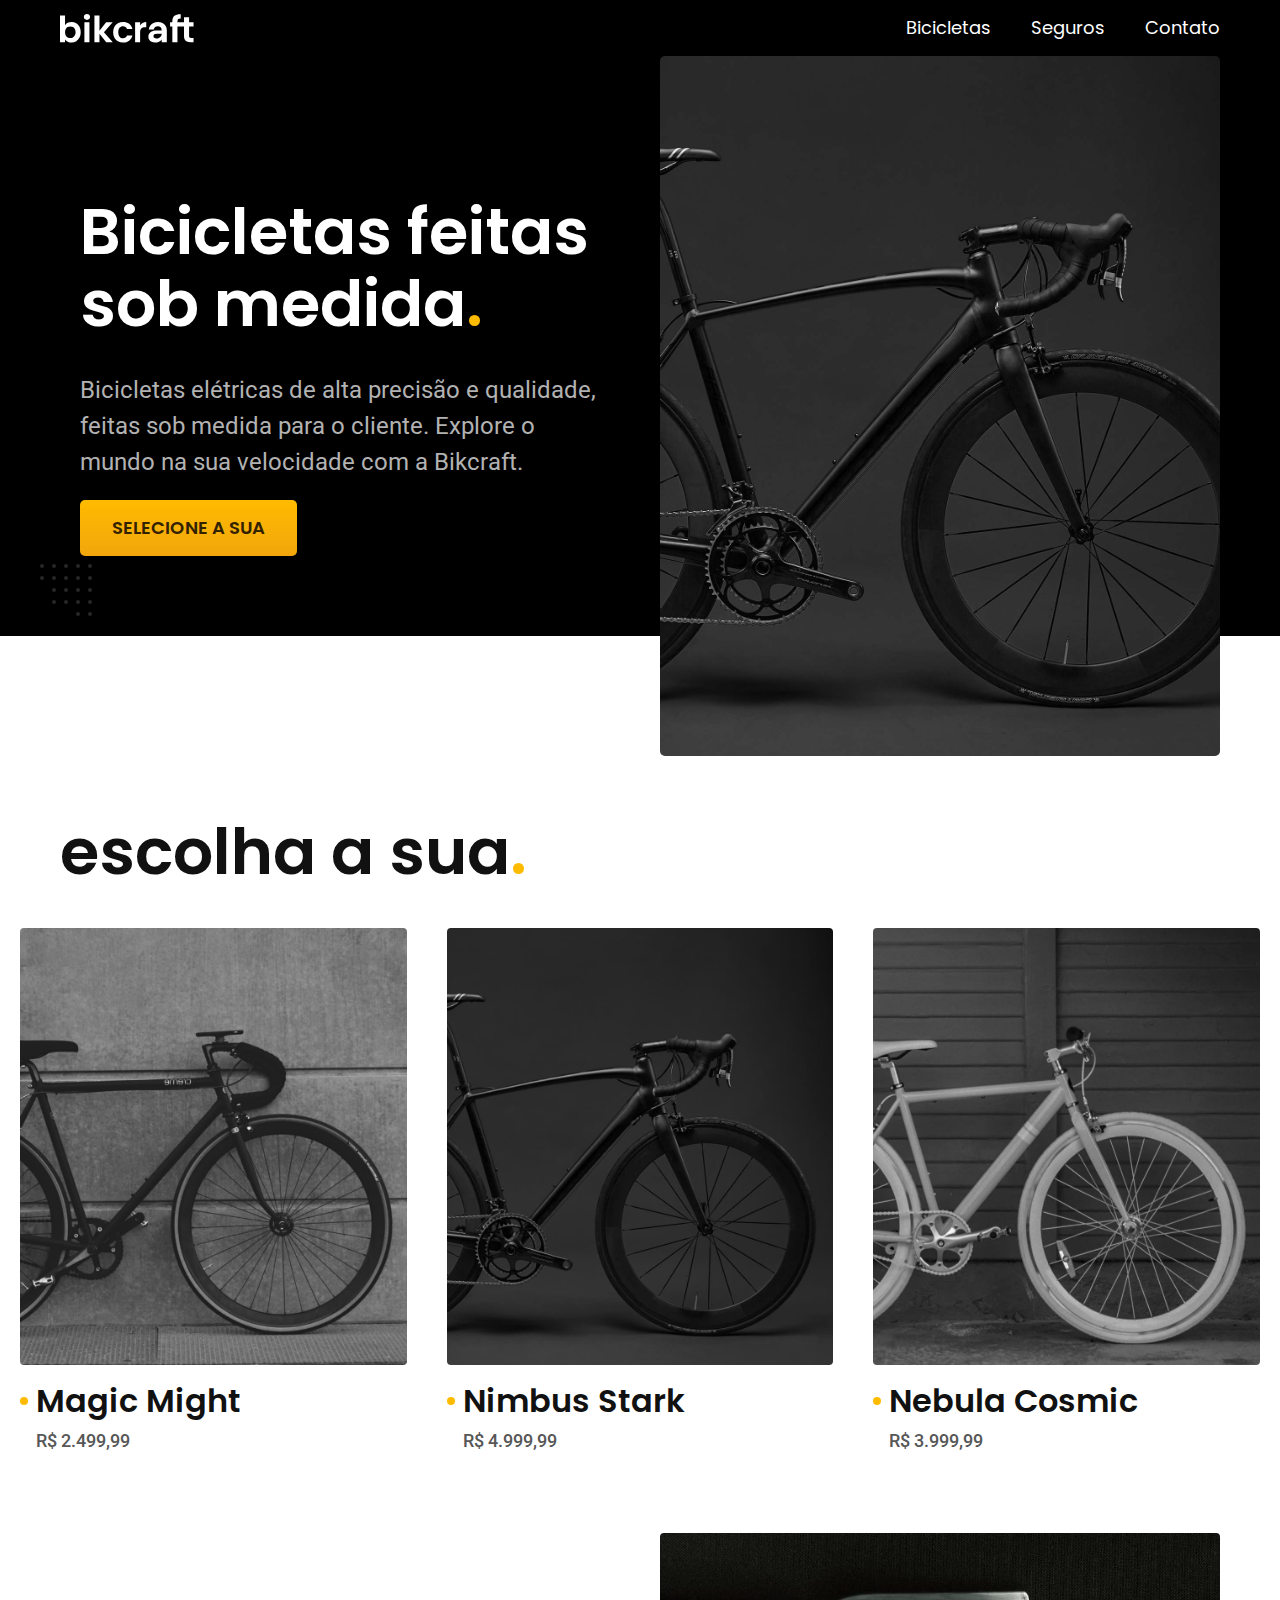
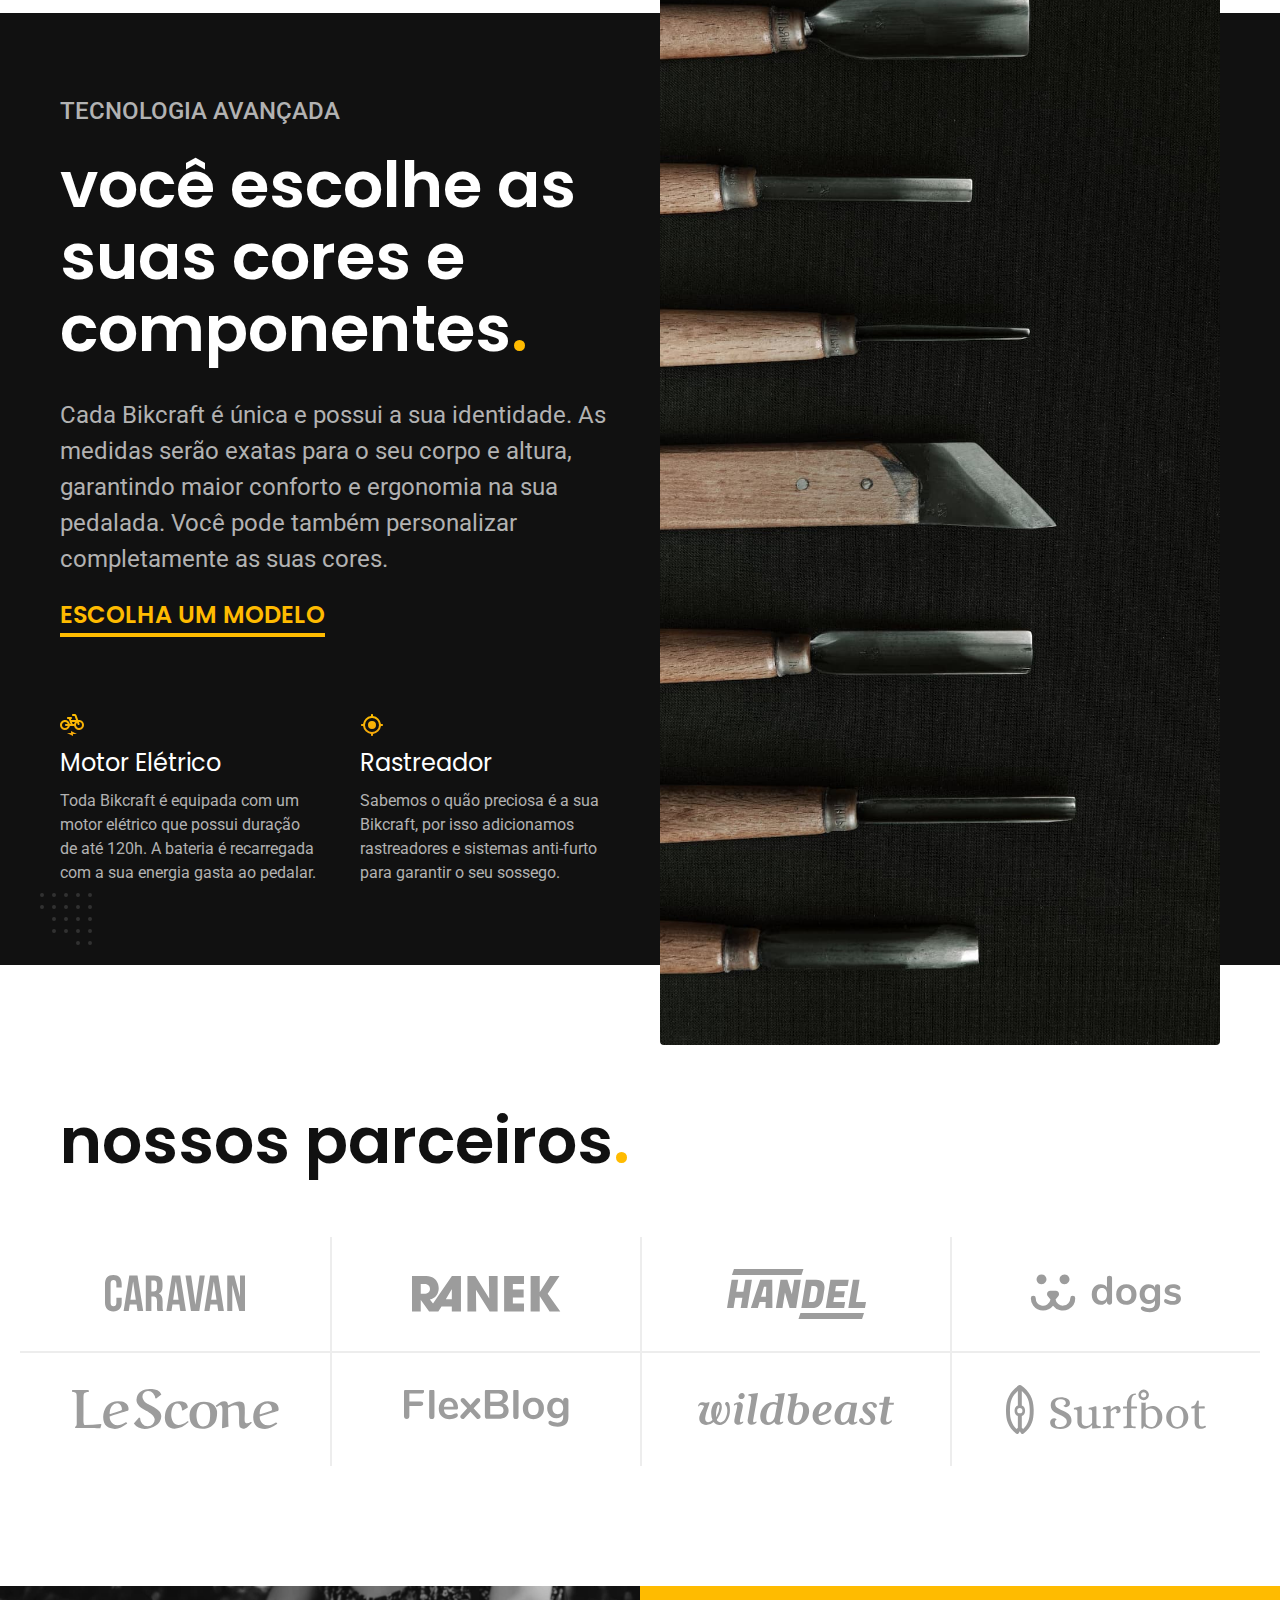
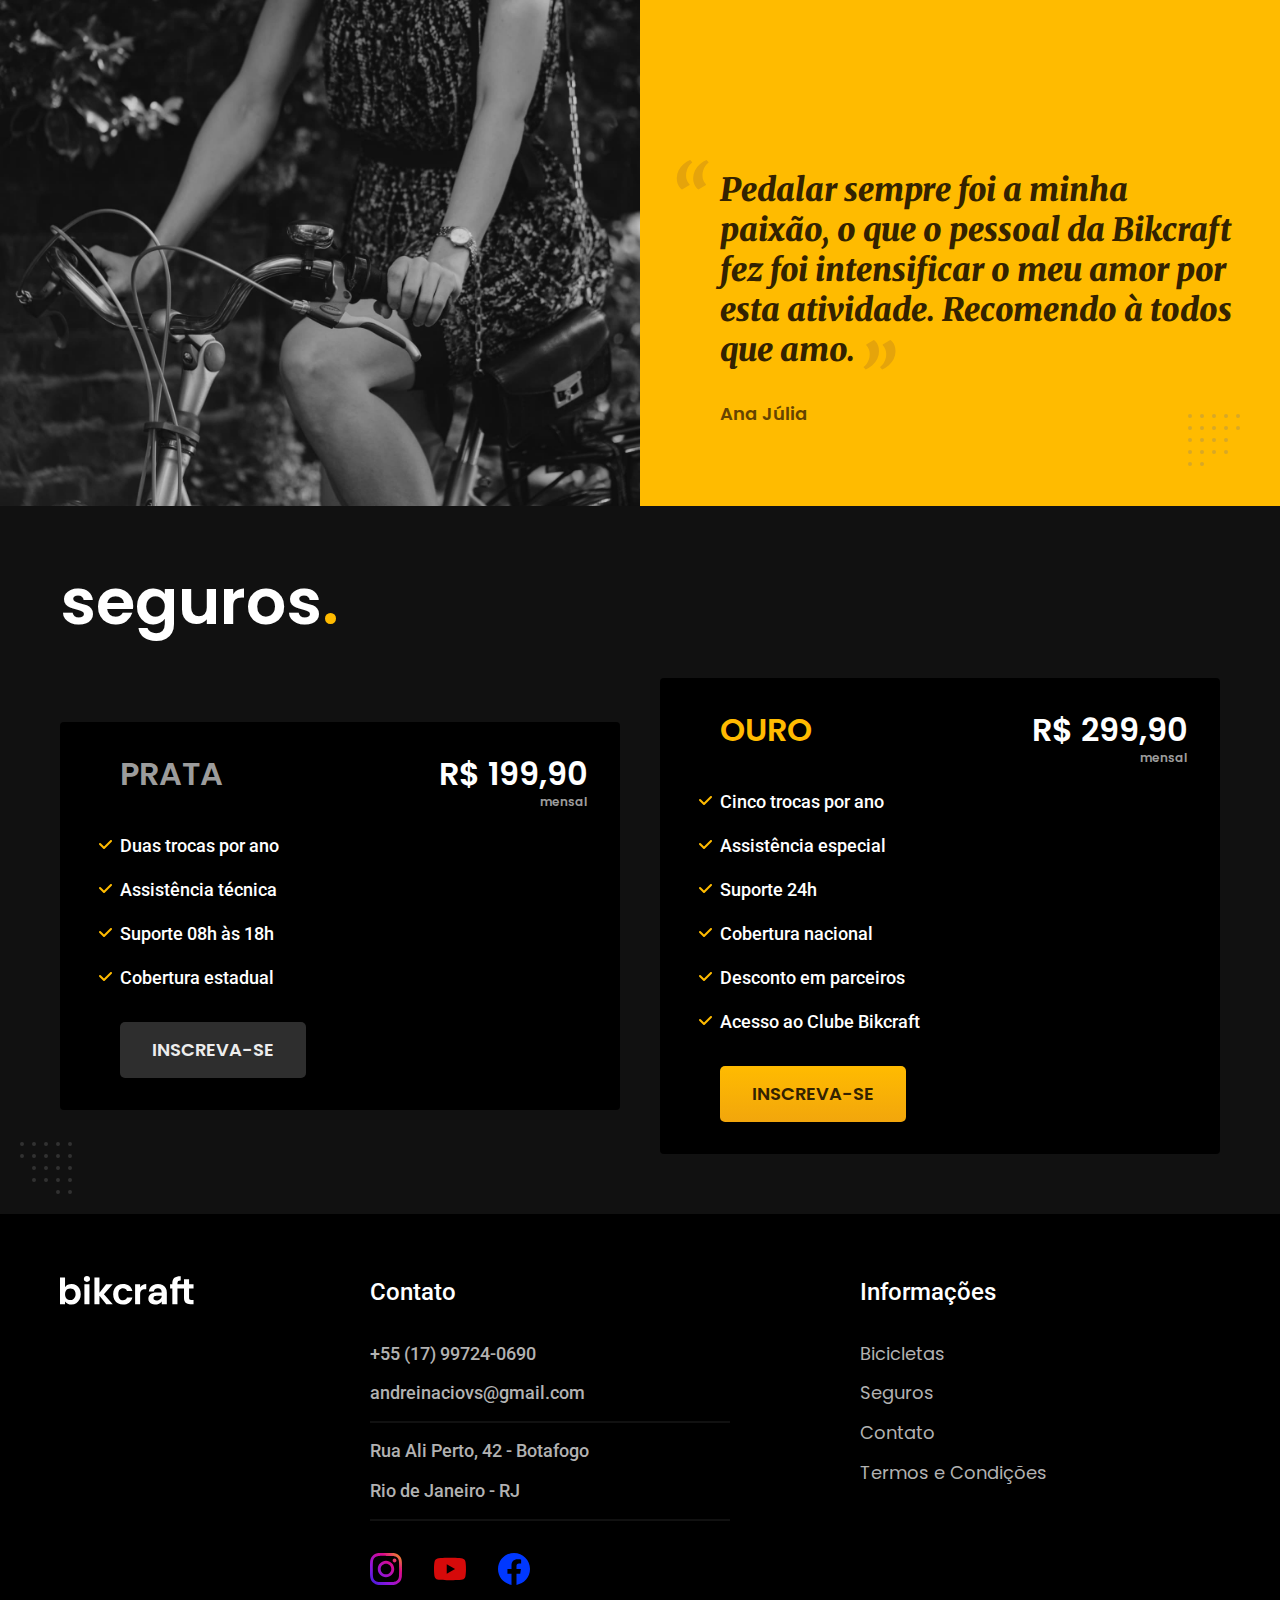
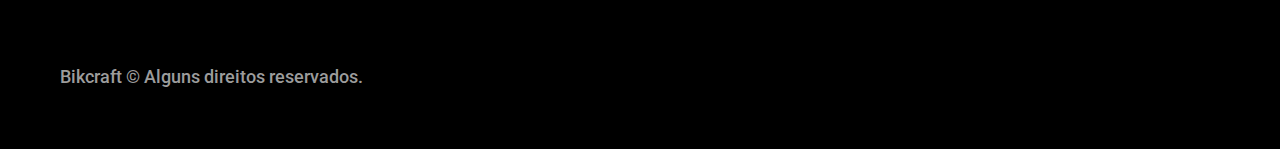
==== commit 83400401: "feat (JavaScript - part 1): implementando javascript no site" ====
--- a/index.html
+++ b/index.html
@@ -14,6 +14,7 @@
       rel="stylesheet"
     />
     <link rel="stylesheet" href="./css/style.css" />
+    <link rel="preload" href="./css/style.css" as="style" />
     <link rel="shortcut icon" href="./img/favicon.svg" type="image/x-icon" />
     <title>Bikcraft - Bicicletas Elétricas</title>
   </head>
@@ -23,17 +24,22 @@
     <header class="header-bg">
       <div class="container header">
         <a class="logo" href="./">
-          <img src="./img/bikcraft.svg" alt="Bikcraft" />
+          <img
+            src="./img/bikcraft.svg"
+            width="136"
+            height="32"
+            alt="Bikcraft"
+          />
         </a>
         <nav aria-label="primaria">
           <ul class="header-menu c0 font1-m">
             <li>
-              <a class="header-bicicletas" href="./bicicletas.html"
+              <a href="./bicicletas.html"
                 >Bicicletas</a
               >
             </li>
-            <li><a class="header-seguros" href="./seguros.html">Seguros</a></li>
-            <li><a class="header-contato" href="./contato.html">Contato</a></li>
+            <li><a href="./seguros.html">Seguros</a></li>
+            <li><a href="./contato.html">Contato</a></li>
           </ul>
         </nav>
       </div>
@@ -52,12 +58,18 @@
           </p>
           <a class="introducao-btn btn" type="button">SELECIONE A SUA</a>
         </div>
-        <div>
+        <picture>
+          <source
+            media="(max-width: 800px)"
+            srcset="./img/bicicletas/nimbus.jpg"
+          />
           <img
             src="./img/fotos/introducao.jpg"
+            width="1280"
+            height="1600"
             alt="Bicicleta Elétrica Nimbuns Stark"
           />
-        </div>
+        </picture>
       </div>
     </main>
 
@@ -72,6 +84,8 @@
             <a href="./bicicletas/magic.html">
               <img
                 src="./img/bicicletas/magic-home.jpg"
+                width="920"
+                height="1040"
                 alt="Bicicleta elétrica Magic Might"
               />
               <h3 class="font1-xl c11">Magic Might</h3>
@@ -82,6 +96,8 @@
             <a href="./bicicletas/nimbus.html">
               <img
                 src="./img/bicicletas/nimbus-home.jpg"
+                width="920"
+                height="1040"
                 alt="Bicicleta elétrica Nimbus Stark"
               />
               <h3 class="font1-xl c11">Nimbus Stark</h3>
@@ -92,6 +108,8 @@
             <a href="./bicicletas/nebula.html">
               <img
                 src="./img/bicicletas/nebula-home.jpg"
+                width="920"
+                height="1040"
                 alt="Bicicleta elétrica Nebula Cosmic"
               />
               <h3 class="font1-xl c11">Nebula Cosmic</h3>
@@ -119,7 +137,12 @@
           <a class="link" href="./bicicletas.html">ESCOLHA UM MODELO</a>
           <div class="tecnologia-vantagens">
             <div class="vantagem motor">
-              <img src="./img/icones/eletrica.svg" alt="" />
+              <img
+                src="./img/icones/eletrica.svg"
+                width="24"
+                height="24"
+                alt=""
+              />
               <h3 class="font1-l c0">Motor Elétrico</h3>
               <p class="font2-s c5">
                 Toda Bikcraft é equipada com um motor elétrico que possui
@@ -128,7 +151,12 @@
               </p>
             </div>
             <div class="vantagem rastreador">
-              <img src="./img/icones/rastreador.svg" alt="" />
+              <img
+                src="./img/icones/rastreador.svg"
+                width="24"
+                height="24"
+                alt=""
+              />
               <h3 class="font1-l c0">Rastreador</h3>
               <p class="font2-s c5">
                 Sabemos o quão preciosa é a sua Bikcraft, por isso adicionamos
@@ -137,9 +165,14 @@
             </div>
           </div>
         </div>
-        <div class="tecnologia-imagem">
-          <img src="./img/fotos/tecnologia.jpg" alt="" />
-        </div>
+        <picture class="tecnologia-imagem">
+          <img
+            src="./img/fotos/tecnologia.jpg"
+            width="1200"
+            height="1920"
+            alt=""
+          />
+        </picture>
       </div>
     </article>
 
@@ -150,25 +183,83 @@
       </h2>
 
       <ul>
-        <li><img src="./img/parceiros/caravan.svg" alt="caravan" /></li>
-        <li><img src="./img/parceiros/ranek.svg" alt="ranek" /></li>
-        <li><img src="./img/parceiros/handel.svg" alt="handel" /></li>
-        <li><img src="./img/parceiros/dogs.svg" alt="dogs" /></li>
-        <li><img src="./img/parceiros/lescone.svg" alt="lescone" /></li>
-        <li><img src="./img/parceiros/flexblog.svg" alt="flexblog" /></li>
-        <li><img src="./img/parceiros/wildbeast.svg" alt="wildbeast" /></li>
-        <li><img src="./img/parceiros/surfbot.svg" alt="surfbot" /></li>
+        <li>
+          <img
+            src="./img/parceiros/caravan.svg"
+            width="140"
+            height="38"
+            alt="caravan"
+          />
+        </li>
+        <li>
+          <img
+            src="./img/parceiros/ranek.svg"
+            width="149"
+            height="36"
+            alt="ranek"
+          />
+        </li>
+        <li>
+          <img
+            src="./img/parceiros/handel.svg"
+            width="139"
+            height="50"
+            alt="handel"
+          />
+        </li>
+        <li>
+          <img
+            src="./img/parceiros/dogs.svg"
+            width="152"
+            height="39"
+            alt="dogs"
+          />
+        </li>
+        <li>
+          <img
+            src="./img/parceiros/lescone.svg"
+            width="208"
+            height="41"
+            alt="lescone"
+          />
+        </li>
+        <li>
+          <img
+            src="./img/parceiros/flexblog.svg"
+            width="165"
+            height="38"
+            alt="flexblog"
+          />
+        </li>
+        <li>
+          <img
+            src="./img/parceiros/wildbeast.svg"
+            width="196"
+            height="34"
+            alt="wildbeast"
+          />
+        </li>
+        <li>
+          <img
+            src="./img/parceiros/surfbot.svg"
+            width="200"
+            height="49"
+            alt="surfbot"
+          />
+        </li>
       </ul>
     </section>
 
     <!-- Depoimento -->
     <section class="depoimento" aria-label="Depoimento">
-      <div>
+      <picture>
         <img
           src="./img/fotos/depoimento.jpg"
+          width="1560"
+          height="1360"
           alt="Pessoa pedalando com uma Bikcraft"
         />
-      </div>
+      </picture>
 
       <div class="depoimento-conteudo">
         <blockquote class="font1-xl p5">
@@ -220,7 +311,7 @@
     <!-- Footer -->
     <footer class="footer-bg">
       <div class="container footer">
-        <img src="./img/bikcraft.svg" alt="" />
+        <img src="./img/bikcraft.svg" width="136" height="32" alt="" />
         <div class="footer-contato">
           <h3 class="font2-l-bold c0">Contato</h3>
           <ul class="font2-m c5">
@@ -235,13 +326,28 @@
           </ul>
           <div class="footer-redes">
             <a href="./">
-              <img src="./img/redes/instagram.svg" alt="Instagram" />
+              <img
+                src="./img/redes/instagram.svg"
+                width="32"
+                height="32"
+                alt="Instagram"
+              />
             </a>
             <a href="./">
-              <img src="./img/redes/youtube.svg" alt="Youtube" />
+              <img
+                src="./img/redes/youtube.svg"
+                width="32"
+                height="32"
+                alt="Youtube"
+              />
             </a>
             <a href="./">
-              <img src="./img/redes/facebook.svg" alt="Facebook" />
+              <img
+                src="./img/redes/facebook.svg"
+                width="32"
+                height="32"
+                alt="Facebook"
+              />
             </a>
           </div>
         </div>
@@ -261,5 +367,6 @@
         </p>
       </div>
     </footer>
+    <script src="./js/script.js"></script>
   </body>
 </html>
--- a/css/style.css
+++ b/css/style.css
@@ -27,6 +27,14 @@
 @import "./seguros/vantagens.css";
 @import "./seguros/perguntas.css";
 
+/* Contato */
+@import "./contato/contato.css";
+@import "./contato/formulario.css";
+@import "./contato/lojas.css";
+
+/* Orçamento */
+@import "./orcamento/orcamento.css";
+
 /* Termos */
 @import "./termos/termos.css";
 
--- a/css/style.css
+++ b/css/style.css
@@ -27,6 +27,14 @@
 @import "./seguros/vantagens.css";
 @import "./seguros/perguntas.css";
 
+/* Contato */
+@import "./contato/contato.css";
+@import "./contato/formulario.css";
+@import "./contato/lojas.css";
+
+/* Orçamento */
+@import "./orcamento/orcamento.css";
+
 /* Termos */
 @import "./termos/termos.css";
 
